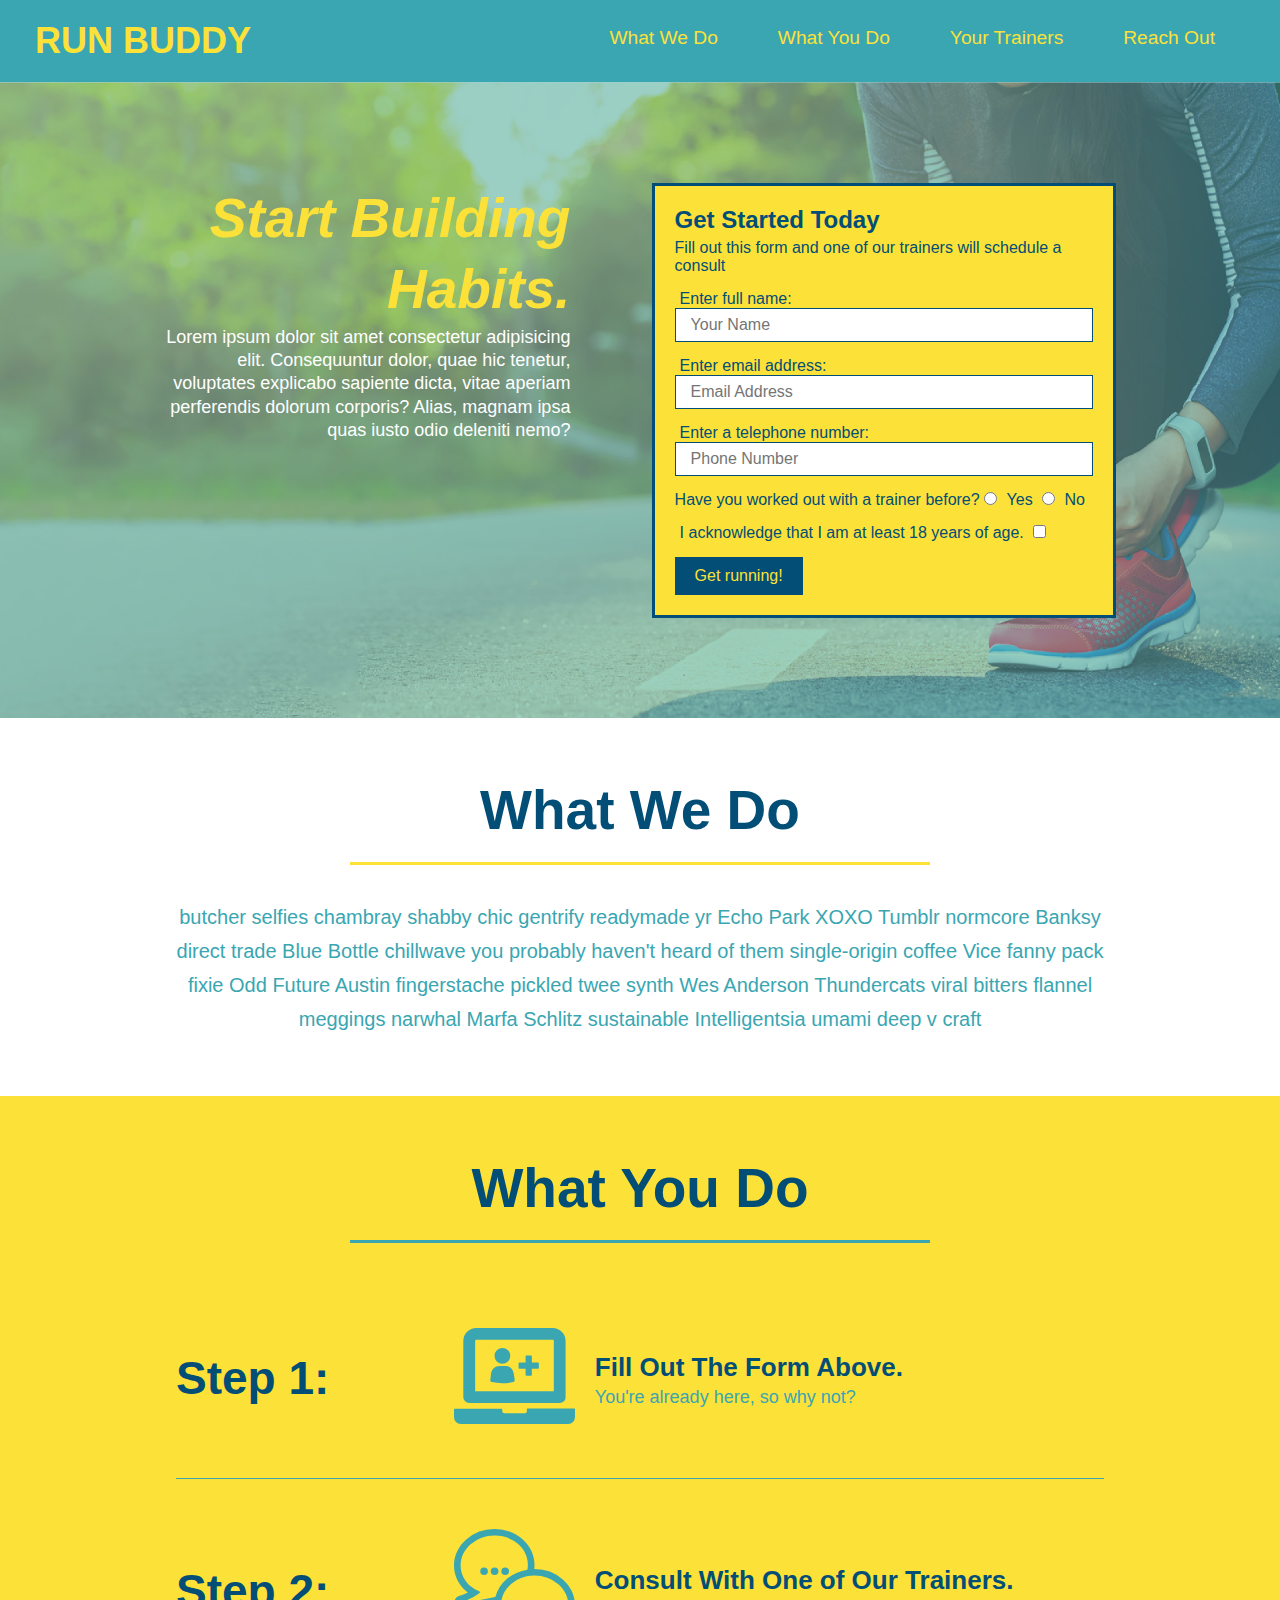
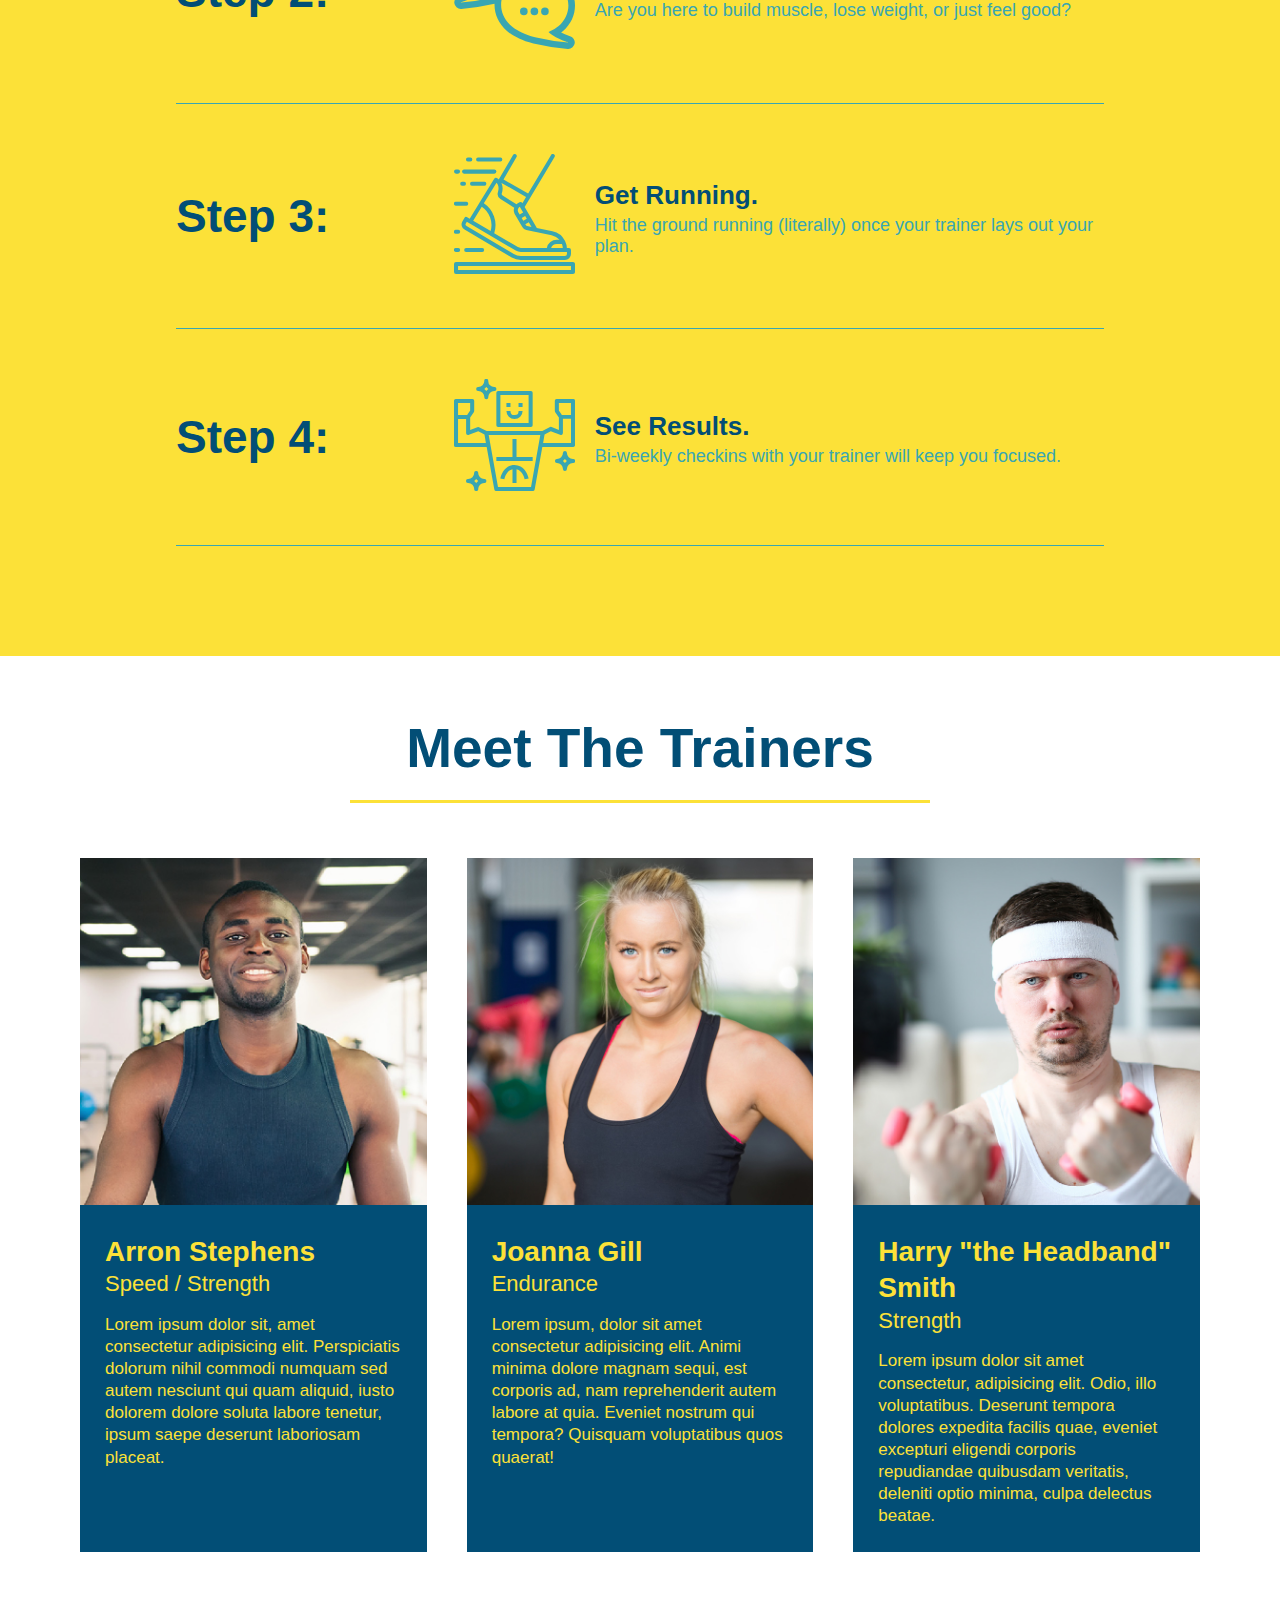
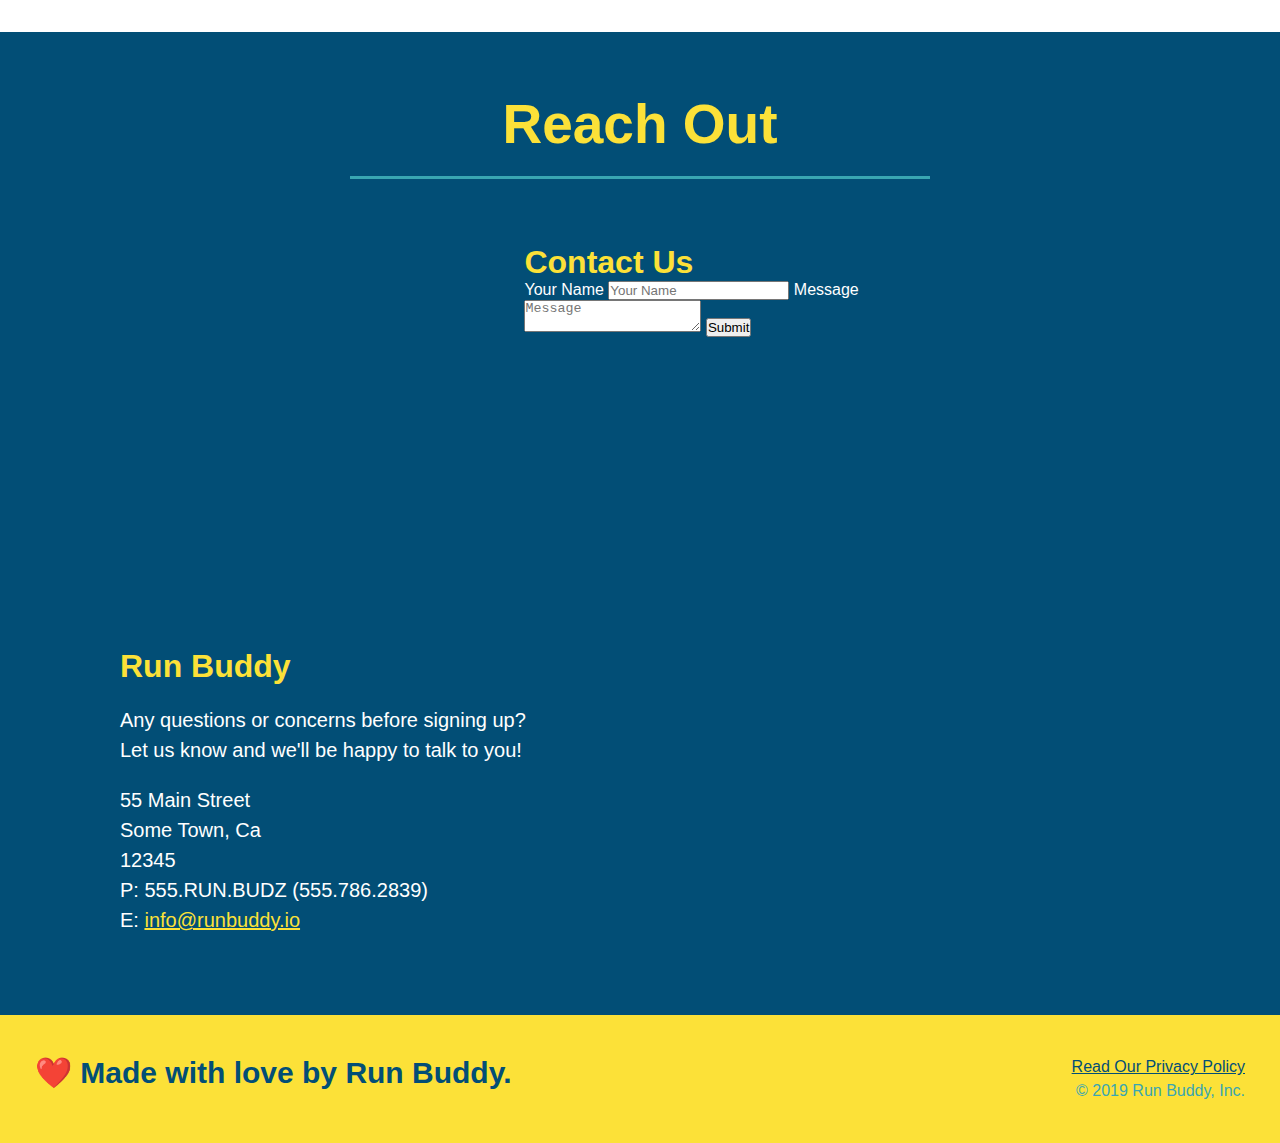
==== index.html @ 5ea0826f "add flexbox to the trainers" ====
<!DOCTYPE html>
<html lang="en">
    <head>
        <meta charset="UTF-8" />
        <title>Run Buddy</title>
        <link rel="stylesheet" href="./assets/css/style.css" />
    </head>
    <body>
        <!--navigation-->
        <header>
            <h1>
                <a href="/">RUN BUDDY</a>
            </h1>
            <nav>
                <!-- Unordered list element -->
                <ul>
                    <!-- List item element -->
                    <li>
                        <!-- Anchor element -->
                        <a href="#what-we-do">What We Do</a>
                    </li>
                    <li>
                        <a href="#what-you-do">What You Do</a>
                    </li>
                    <li>
                        <a href="#your-trainers">Your Trainers</a>
                    </li>
                    <li>
                        <a href="#reach-out">Reach Out</a>
                    </li>
                </ul>
            </nav>
        </header>

        <!--hero/jumbotron-->
        <section class="hero">
            <div class="hero-cta">
                <h2>Start Building Habits.</h2>
                <p>
                    Lorem ipsum dolor sit amet consectetur adipisicing elit. Consequuntur dolor, quae hic tenetur, voluptates explicabo sapiente dicta, vitae aperiam perferendis dolorum corporis? Alias, magnam ipsa quas iusto odio deleniti nemo?
                </p>
            </div>
            <div class="hero-form">
                <h3>Get Started Today</h3>
                <p>Fill out this form and one of our trainers will schedule a consult</p>
                <!-- Add form element -->
                <form>
                    <label for="name">Enter full name:</label>
                    <input type="text" placeholder="Your Name" name="name" id="name" class="form-input" />

                    <label for="email">Enter email address:</label>
                    <input type="email" placeholder="Email Address" name="email" id="email" class="form-input" />

                    <label for="phone">Enter a telephone number:</label>
                    <input type="tel" placeholder="Phone Number" name="phone" id="phone" class="form-input" />
                    <p>
                        Have you worked out with a trainer before?
                        <input type="radio" name="trainer-confirm" id="trainer-yes" />
                        <label for="trainer-yes">Yes</label>
                        <input type="radio" name="trainer-confirm" id="trainer-no" />
                        <label for="trainer-no">No</label>
                    </p>
                    <p>
                        <label for="checkbox" >
                            I acknowledge that I am at least 18 years of age.
                        </label>
                        <input type="checkbox" name="age-confirm" id="checkbox" />
                    </p>
                    <button type="submit">
                        Get running!
                    </button>
                </form>
            </div>
        </section>
        <!-- end hero -->

        <!--"what we do" section-->
        <section id="what-we-do" class="intro">
            <div class="flex-row">
                <h2 class="section-title primary-border">What We Do</h2>
            </div>
            <div class="flex-row">
                <p>
                    butcher selfies chambray shabby chic gentrify readymade yr Echo Park XOXO Tumblr normcore Banksy direct trade Blue Bottle chillwave you probably haven't heard of them single-origin coffee Vice fanny pack fixie Odd Future Austin fingerstache pickled twee synth Wes Anderson Thundercats viral bitters flannel meggings narwhal Marfa Schlitz sustainable Intelligentsia umami deep v craft
                </p>
            </div>
        </section>

        <!--"what you do" section-->
        <section id="what-you-do" class="steps">
            <div class="flex-row">
                <h2 class="section-title secondary-border">What You Do</h2>
            </div>
            
            <div class="step">
                <h3>Step 1:</h3>
                <div class="step-info">
                    <div class="step-img">
                        <img src="./assets/images/step-1.svg" alt="" />
                    </div>
                    <div class="step-text">
                        <h4>Fill Out The Form Above.</h4>
                        <p>You're already here, so why not?</p>
                    </div>
                </div>
            </div>

            <div class="step">
                <h3>Step 2:</h3>
                <div class="step-info">
                    <div class="step-img">
                        <img src="./assets/images/step-2.svg" alt="" />
                    </div>
                    <div class="step-text">
                        <h4>Consult With One of Our Trainers.</h4>
                        <p>Are you here to build muscle, lose weight, or just feel good?</p>
                    </div>
                </div>
            </div>

            <div class="step">
                <h3>Step 3:</h3>
                <div class="step-info">
                    <div class="step-img">
                        <img src="./assets/images/step-3.svg" alt="" />
                    </div>
                    <div class="step-text">
                        <h4>Get Running.</h4>
                        <p>Hit the ground running (literally) once your trainer lays out your plan.</p>
                    </div>
                </div>
            </div>

            <div class="step">
                <h3>Step 4:</h3>
                <div class="step-info">
                    <div class="step-img">
                        <img src="./assets/images/step-4.svg" alt="" />
                    </div>
                    <div class="step-text">
                        <h4>See Results.</h4>
                        <p>Bi-weekly checkins with your trainer will keep you focused.</p>
                    </div>
                </div>
            </div>
        </section>

        <!--"meet the trainers" section-->
        <section id="your-trainers">
            <div class="flex-row">
                <h2 class="section-title primary-border">
                    Meet The Trainers
                </h2>
            </div>
            
            <div class="trainers">
                <!-- first trainer bio -->
                <article class="trainer">
                    <img src="./assets/images/trainer-1.jpg" alt="Arron Stephens in his workout clothes, ready to pump iron" />
                    <div class="trainer-bio">
                        <h3 class="trainer-name">Arron Stephens</h3>
                        <h4 class="trainer-role">Speed / Strength</h4>
                        <p>
                            Lorem ipsum dolor sit, amet consectetur adipisicing elit. Perspiciatis dolorum nihil commodi numquam sed autem nesciunt qui quam aliquid, iusto dolorem dolore soluta labore tenetur, ipsum saepe deserunt laboriosam placeat.
                        </p>
                    </div>
                </article>

                <!-- second trainer bio -->
                <article class="trainer">
                    <img src="./assets/images/trainer-2.jpg" alt="Joanna Gill cooling off after a workout" />
                    <div class="trainer-bio">
                        <h3 class="trainer-name">Joanna Gill</h3>
                        <h4 class="trainer-role">Endurance</h4>
                        <p>
                            Lorem ipsum, dolor sit amet consectetur adipisicing elit. Animi minima dolore magnam sequi, est corporis ad, nam reprehenderit autem labore at quia. Eveniet nostrum qui tempora? Quisquam voluptatibus quos quaerat!
                        </p>
                    </div>
                </article>

                <!-- third trainer bio -->
                <article class="trainer">
                    <img src="./assets/images/trainer-3.jpg" alt="Harry Smith wearing a headband and lifting comically small pink weights" />
                    <div class="trainer-bio">
                        <h3 class="trainer-name">Harry "the Headband" Smith</h3>
                        <h4 class="trainer-role">Strength</h4>
                        <p>
                            Lorem ipsum dolor sit amet consectetur, adipisicing elit. Odio, illo voluptatibus. Deserunt tempora dolores expedita facilis quae, eveniet excepturi eligendi corporis repudiandae quibusdam veritatis, deleniti optio minima, culpa delectus beatae.
                        </p>
                    </div>
                </article>
            </div>
        </section>
        
        <!--"reach out" section-->
        <section id="reach-out" class="contact">
            <div class="flex-row">
                <h2 class="section-title secondary-border">Reach Out</h2>
            </div>
            <div class="contact-info">
                <iframe src="https://www.google.com/maps/embed?pb=!1m18!1m12!1m3!1d3467.7095714325374!2d-82.39736008480777!3d29.641177382030758!2m3!1f0!2f0!3f0!3m2!1i1024!2i768!4f13.1!3m3!1m2!1s0x88e8bcb7d973019f%3A0x23b88a9ddf54ce1c!2sRedpoint%20Gainesville!5e0!3m2!1sen!2sus!4v1608503063842!5m2!1sen!2sus" width="600" height="450" frameborder="0" style="border:0;" allowfullscreen="" aria-hidden="false" tabindex="0">
                </iframe>
                <div class="contact-form">
                    <h3>Contact Us</h3>
                    <form>
                        <label for="contact-name">Your Name</label>
                        <input type="text" id="contact-name" placeholder="Your Name" />

                        <label for="contact-message">Message</label>
                        <textarea id="contact-message" placeholder="Message"></textarea>

                        <button type="submit">Submit</button>
                    </form>
                </div>
                <div>
                    <h3>Run Buddy</h3>
                    <p>
                        Any questions or concerns before signing up?
                        <br />
                        Let us know and we'll be happy to talk to you!
                    </p>
                    <address>
                        55 Main Street <br />
                        Some Town, Ca <br />
                        12345 <br />
                        P: 555.RUN.BUDZ (555.786.2839) <br />
                        E: <a href="mailto:info@runbuddy.io">info@runbuddy.io</a>
                    </address>
                </div>
            </div>
        </section>

        <!--footer-->
        <footer>
            <h2>❤️ Made with love by Run Buddy.</h2>
            <div>
                <a href="./privacy-policy.html">Read Our Privacy Policy</a><br />
                &copy; 2019 Run Buddy, Inc.
            </div>
        </footer>
    </body>
</html>
---- assets/css/style.css ----
* {
    margin: 0;
    padding: 0;
    box-sizing: border-box;
}

body {
    color: #39a6b2;
    font-family: Helvetica, Arial, sans-serif;
}

header {
    padding: 20px 35px;
    background-color: #39a6b2;
    display: flex;
    justify-content: space-between;
    flex-wrap: wrap;
}

header h1 {
    font-weight: bold;
    font-size: 36px;
    color: #fce138;
    margin: 0;
}

header a {
    text-decoration: none;
    color: #fce138;
}

header nav {
    margin: 7px 0;
}

header nav ul {
    display: flex;
    flex-wrap: wrap;
    justify-content: space-between;
    align-items: center;
    list-style: none;
}

header nav ul li a {
    margin: 0 30px;
    font-weight: lighter;
    font-size: 1.5vw;
}

footer {
    background: #fce138;
    width: 100%;
    padding: 40px 35px;
    display: flex;
    justify-content: space-between;
    flex-wrap: wrap;
}

footer h2 {
    color: #024e76;
    font-size: 30px;
    margin: 0;
}

footer div {
    line-height: 1.5;
    text-align: right;
}

footer a {
    color: #024e76;
}

section {
    padding: 60px;
}

/* Hero Style Start */
.hero {
    background-image: url("../images/hero-bg.jpg");
    background-size: cover;
    background-position: center;
    display: flex;
    justify-content: center;
    flex-wrap: wrap;
}

.hero-form {
    border: 3px solid #024e76;
    background-color: #fce138;
    padding: 20px;
    color: #024e76;
    width: 40%;
    margin: 3.5%;
}

.hero-cta {
    width: 35%;
    text-align: right;
    margin: 3.5%;
    color: #fff;
    font-size: 18px;
    line-height: 1.3;
}

.hero-cta h2 {
    font-style: italic;
    font-size: 55px;
    color: #fce138;
}

div h3 {
    font-size: 24px;
    margin: 0;
}

.hero-form p {
    margin: 5px 0 15px 0;
}

.form-input {
    border: 1px solid #024e76;
    display: block;
    padding: 7px 15px;
    font-size: 16px;
    color: #024e76;
    width: 100%;
    margin-bottom: 15px;
}

.hero-form label {
    margin: 0 5px;
}

.hero-form button {
    color: #fce138;
    background-color: #024e76;
    border: none;
    padding: 10px 20px;
    font-size: 16px;
}
/* Hero Style End */

.intro p {
    line-height: 1.7;
    color: #39a6b2;
    width: 80%;
    font-size: 20px;
    margin: 0 auto;
    text-align: center;
}

.steps {
    background: #fce138;
}

.step h3 {
    color: #024e76;
    font-size: 46px;
    flex: 1 30%;
}

.step-text p {
    color: #39a6b2;
    font-size: 18px;
}

.step-text h4 {
    font-size: 26px;
    line-height: 1.5;
    color: #024e76;
}

.step-info {
    flex: 2 70%;
    display: flex;
    flex-wrap: wrap;
    align-items: center;
}

.step-img {
    flex: 1 12%;
    margin-right: 20px;
}

.step-text {
    flex: 12;
}

.step-img img {
    max-width: 100%;
}

.section-title {
    font-size: 55px;
    color: #024e76;
    border-bottom: 3px solid;
    padding-bottom: 20px;
    text-align: center;
    margin: 0 auto 35px auto;
    width: 50%;
}

.primary-border {
    border-color: #fce138;
}

.secondary-border {
    border-color: #39a6b2;
}

/* TRAINER STYLES START */

.trainers {
    width: 100%;
    margin: 0 auto;
    display: flex;
    flex-wrap: wrap;
    justify-content: space-around;
}

.trainer {
    margin: 20px;
    background: #024e76;
    color: #fce138;
    flex: 1;
}

.trainer img {
    width: 100%;
}

.trainer-bio {
    padding: 25px;
    line-height: 1.3;
}

.text-left {
    text-align: left;
}

.text-right {
    text-align: right;
}

.trainer-bio h3 {
    font-size: 28px;
}

.trainer-bio h4 {
    font-weight: lighter;
    font-size: 22px;
    margin-bottom: 15px;
}

.trainer-bio p {
    font-size: 17px;
}

/* TRAINER STYLES END */

/* REACH OUT STYLES START */
.contact {
    background: #024e76;
}

.contact h2 {
    color: #fce138;
}

.contact-info iframe {
    width: 400px;
    height: 400px;
}

.contact-info div {
    width: 410px;
    display: inline-block;
    vertical-align: top;
    text-align: left;
    margin: 30px 0 0 60px;
    color: white;
}

.contact-info h3 {
    color: #fce138;
    font-size: 32px;
}

.contact-info p,
.contact-info address {
    margin: 20px 0;
    line-height: 1.5;
    font-size: 20px;
    font-style: normal;
}

.contact-info a {
    color: #fce138;
}
/* REACH OUT STYLES END */

.flex-row {
    display: flex;
}

.step {
    margin: 50px auto;
    padding-bottom: 50px;
    width: 80%;
    border-bottom: 1px solid #39a6b2;
    display: flex;
    flex-wrap: wrap;
    align-items: center;
    justify-content: space-between;
}
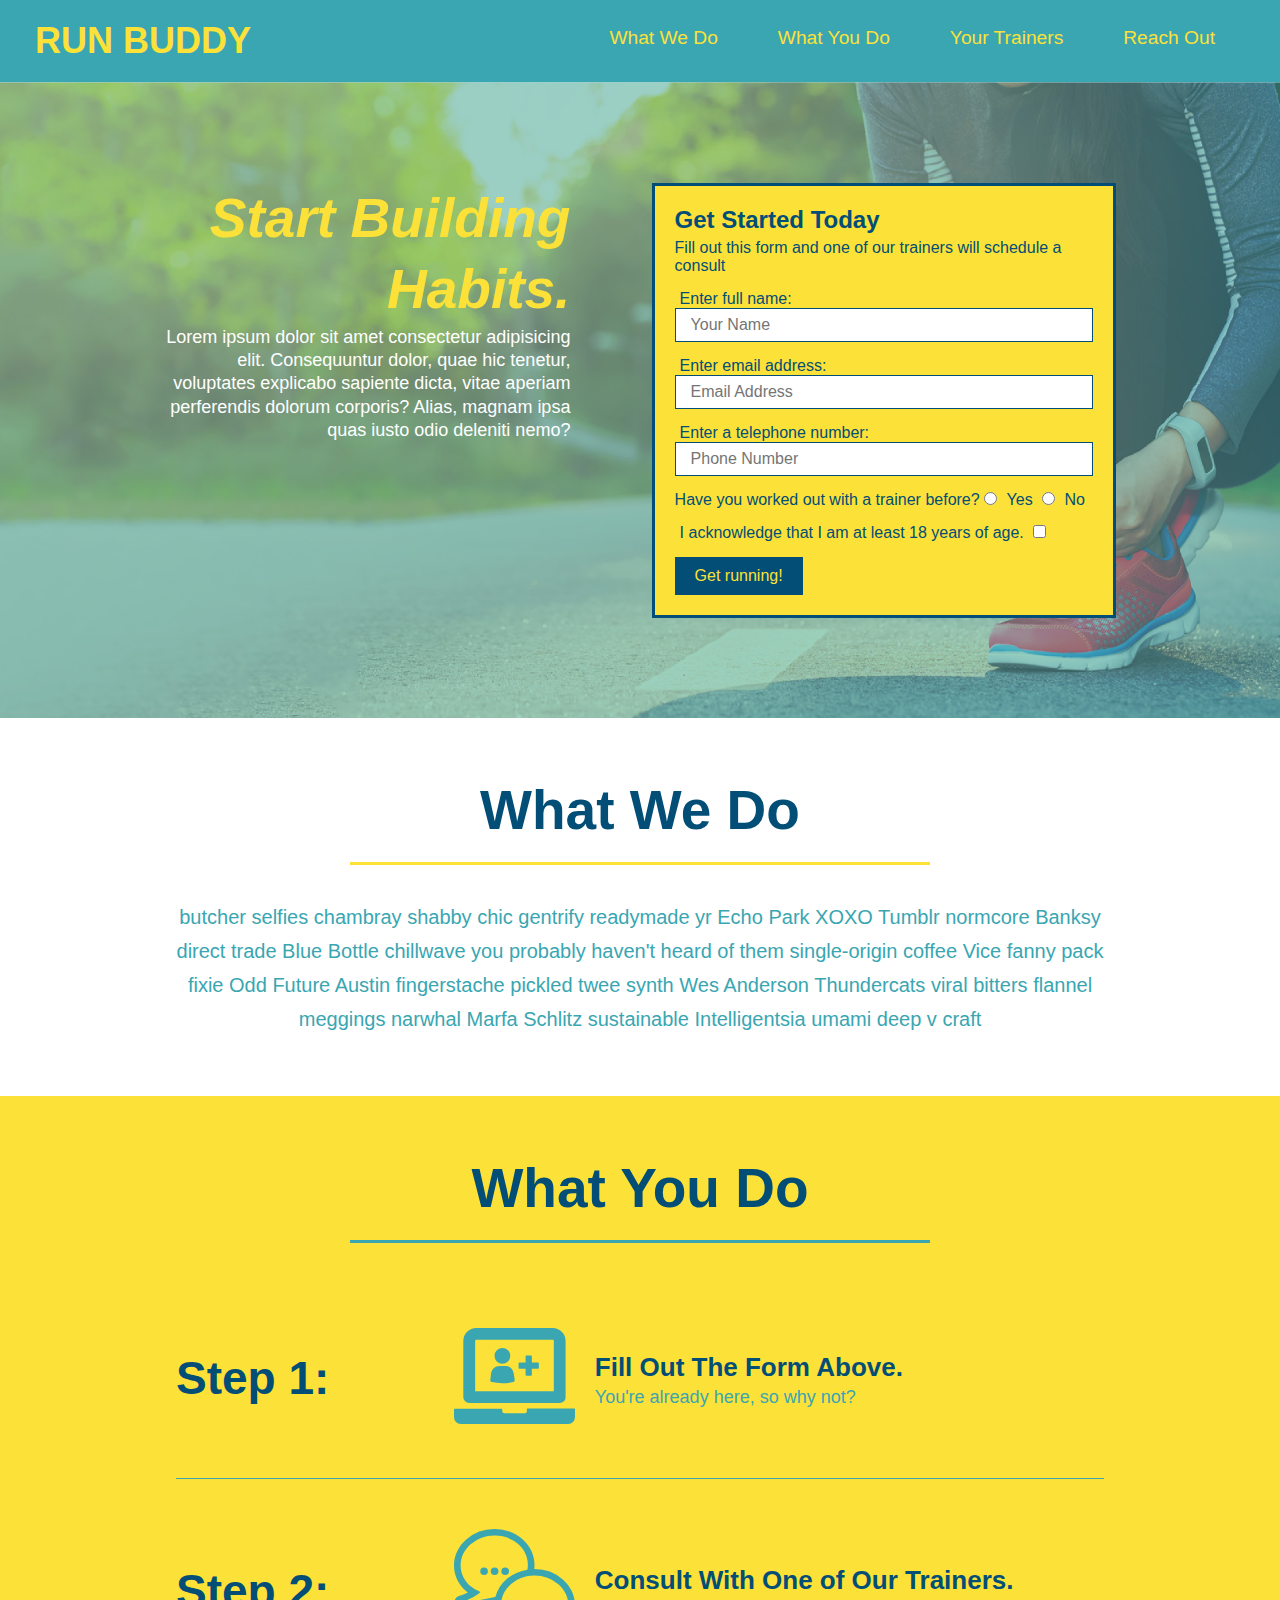
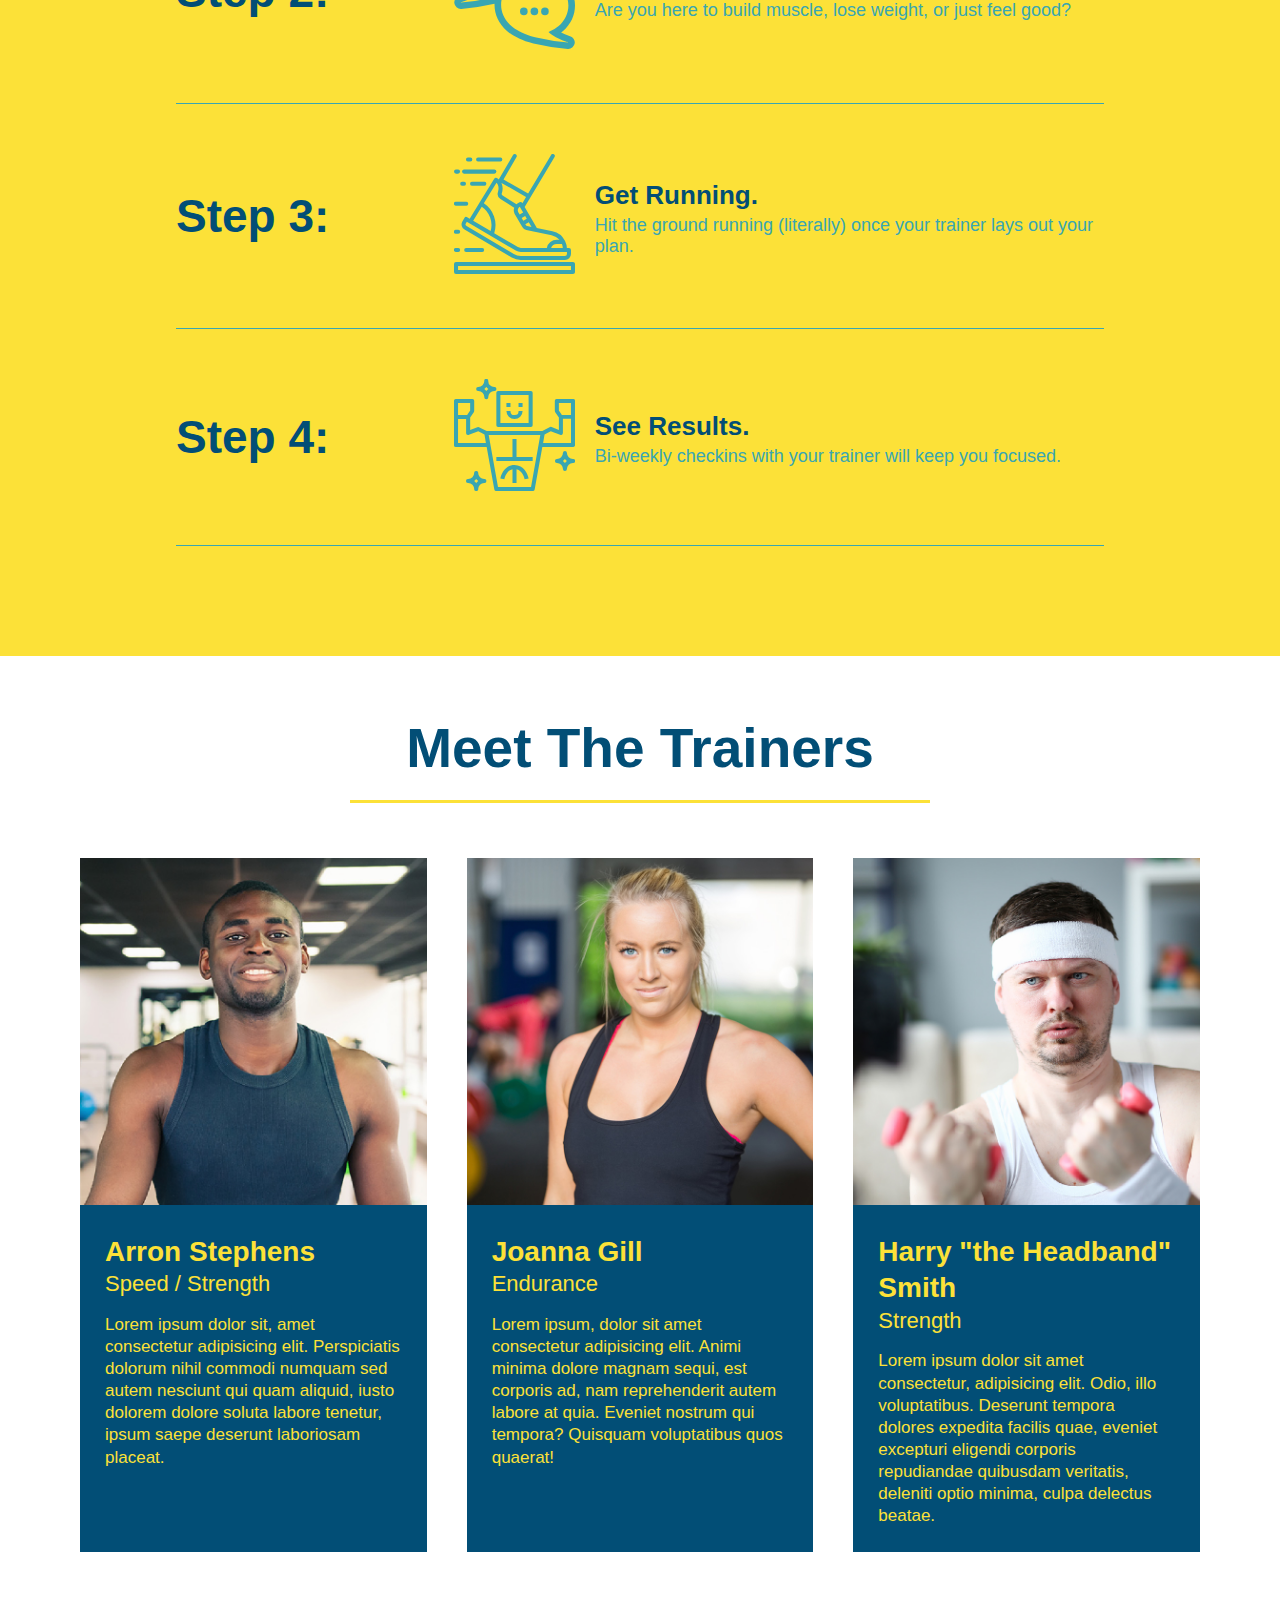
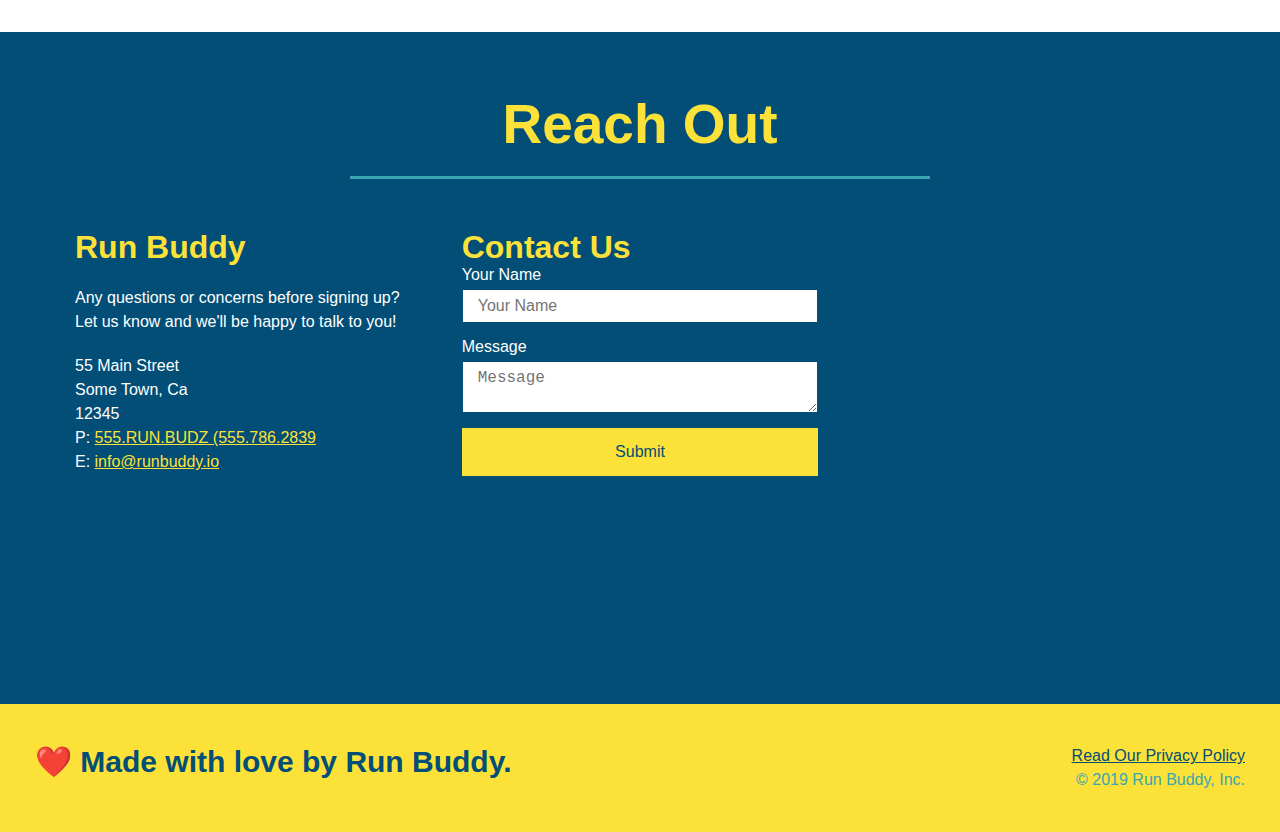
==== commit e4d318c9: "added flexbox to reach out" ====
--- a/index.html
+++ b/index.html
@@ -197,21 +197,8 @@
             <div class="flex-row">
                 <h2 class="section-title secondary-border">Reach Out</h2>
             </div>
+            
             <div class="contact-info">
-                <iframe src="https://www.google.com/maps/embed?pb=!1m18!1m12!1m3!1d3467.7095714325374!2d-82.39736008480777!3d29.641177382030758!2m3!1f0!2f0!3f0!3m2!1i1024!2i768!4f13.1!3m3!1m2!1s0x88e8bcb7d973019f%3A0x23b88a9ddf54ce1c!2sRedpoint%20Gainesville!5e0!3m2!1sen!2sus!4v1608503063842!5m2!1sen!2sus" width="600" height="450" frameborder="0" style="border:0;" allowfullscreen="" aria-hidden="false" tabindex="0">
-                </iframe>
-                <div class="contact-form">
-                    <h3>Contact Us</h3>
-                    <form>
-                        <label for="contact-name">Your Name</label>
-                        <input type="text" id="contact-name" placeholder="Your Name" />
-
-                        <label for="contact-message">Message</label>
-                        <textarea id="contact-message" placeholder="Message"></textarea>
-
-                        <button type="submit">Submit</button>
-                    </form>
-                </div>
                 <div>
                     <h3>Run Buddy</h3>
                     <p>
@@ -219,14 +206,33 @@
                         <br />
                         Let us know and we'll be happy to talk to you!
                     </p>
+
                     <address>
                         55 Main Street <br />
                         Some Town, Ca <br />
                         12345 <br />
-                        P: 555.RUN.BUDZ (555.786.2839) <br />
-                        E: <a href="mailto:info@runbuddy.io">info@runbuddy.io</a>
+                        P: <a href="tel :555.786.2839">555.RUN.BUDZ (555.786.2839</a><br />
+                        E: <a href="mailto://info@runbuddy.io">info@runbuddy.io</a>
                     </address>
-                </div>
+
+                </div>
+
+                <div class="contact-form">
+                    <h3>Contact Us</h3>
+                    <form>
+                        <label for="contact-name">Your Name</label>
+                        <input type="text" id="contact-name" placeholder="Your Name" />
+
+                        <label for="contact-message">Message</label>
+                        <textarea id="contact-message" placeholder="Message"></textarea>
+
+                        <button type="submit">Submit</button>
+                    </form>
+                </div>
+
+                <iframe src="https://www.google.com/maps/embed?pb=!1m18!1m12!1m3!1d3467.7095714325374!2d-82.39736008480777!3d29.641177382030758!2m3!1f0!2f0!3f0!3m2!1i1024!2i768!4f13.1!3m3!1m2!1s0x88e8bcb7d973019f%3A0x23b88a9ddf54ce1c!2sRedpoint%20Gainesville!5e0!3m2!1sen!2sus!4v1608503063842!5m2!1sen!2sus" width="600" height="450" frameborder="0" style="border:0;" allowfullscreen="" aria-hidden="false" tabindex="0">
+                </iframe>
+                
             </div>
         </section>
 
--- a/assets/css/style.css
+++ b/assets/css/style.css
@@ -269,16 +269,10 @@
 }
 
 .contact-info iframe {
-    width: 400px;
     height: 400px;
 }
 
 .contact-info div {
-    width: 410px;
-    display: inline-block;
-    vertical-align: top;
-    text-align: left;
-    margin: 30px 0 0 60px;
     color: white;
 }
 
@@ -291,13 +285,47 @@
 .contact-info address {
     margin: 20px 0;
     line-height: 1.5;
-    font-size: 20px;
+    font-size: 16px;
     font-style: normal;
 }
 
 .contact-info a {
     color: #fce138;
 }
+
+.contact-info {
+    display: flex;
+    justify-content: space-between;
+    flex-wrap: wrap;
+}
+
+.contact-info > * {
+    flex: 1;
+    margin: 15px;
+}
+
+.contact-form input,
+.contact-form textarea {
+    border: 1px solid #024e76;
+    display: block;
+    padding: 7px 15px;
+    font-size: 16px;
+    color: #024e76;
+    width: 100%;
+    margin-bottom: 15px;
+    margin-top: 5px;
+}
+
+.contact-form button {
+    width: 100%;
+    border: none;
+    background: #fce138;
+    color: #024e76;
+    text-align: center;
+    padding: 15px 0;
+    font-size: 16px;
+}
+
 /* REACH OUT STYLES END */
 
 .flex-row {
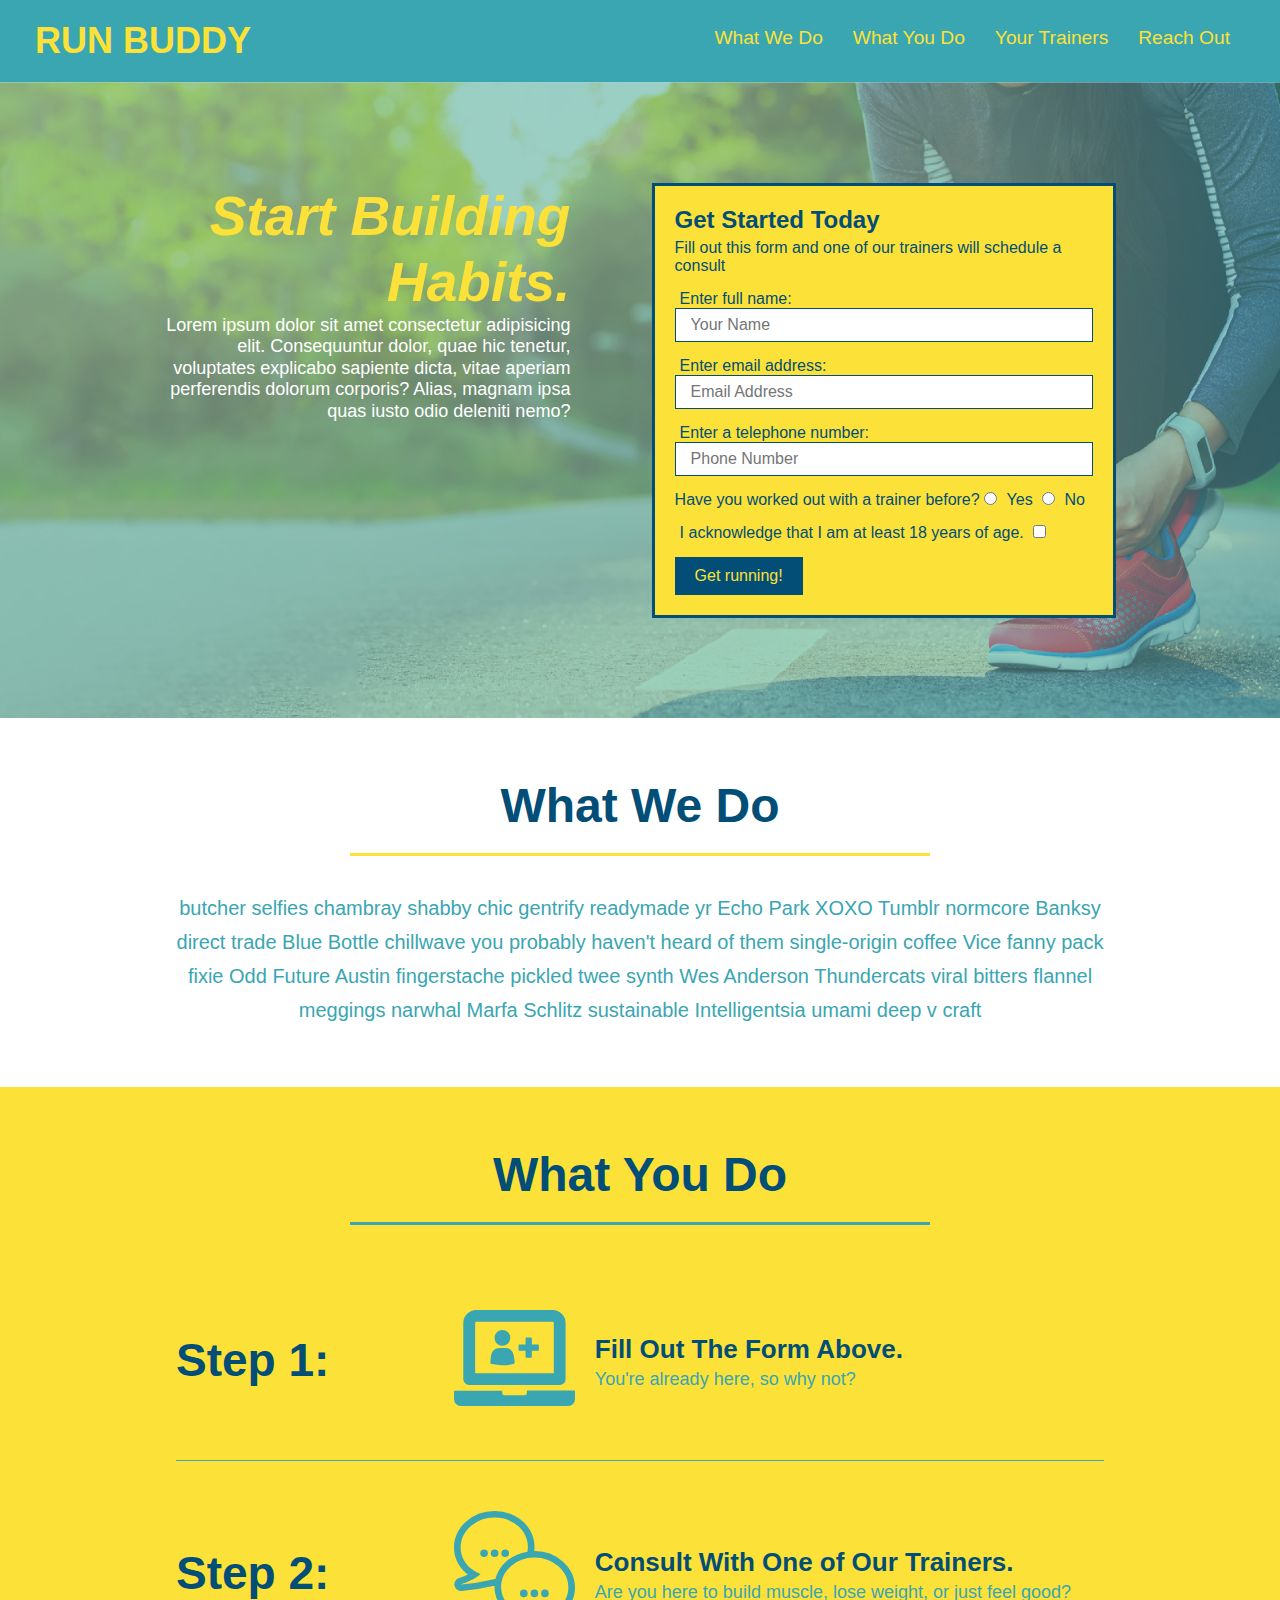
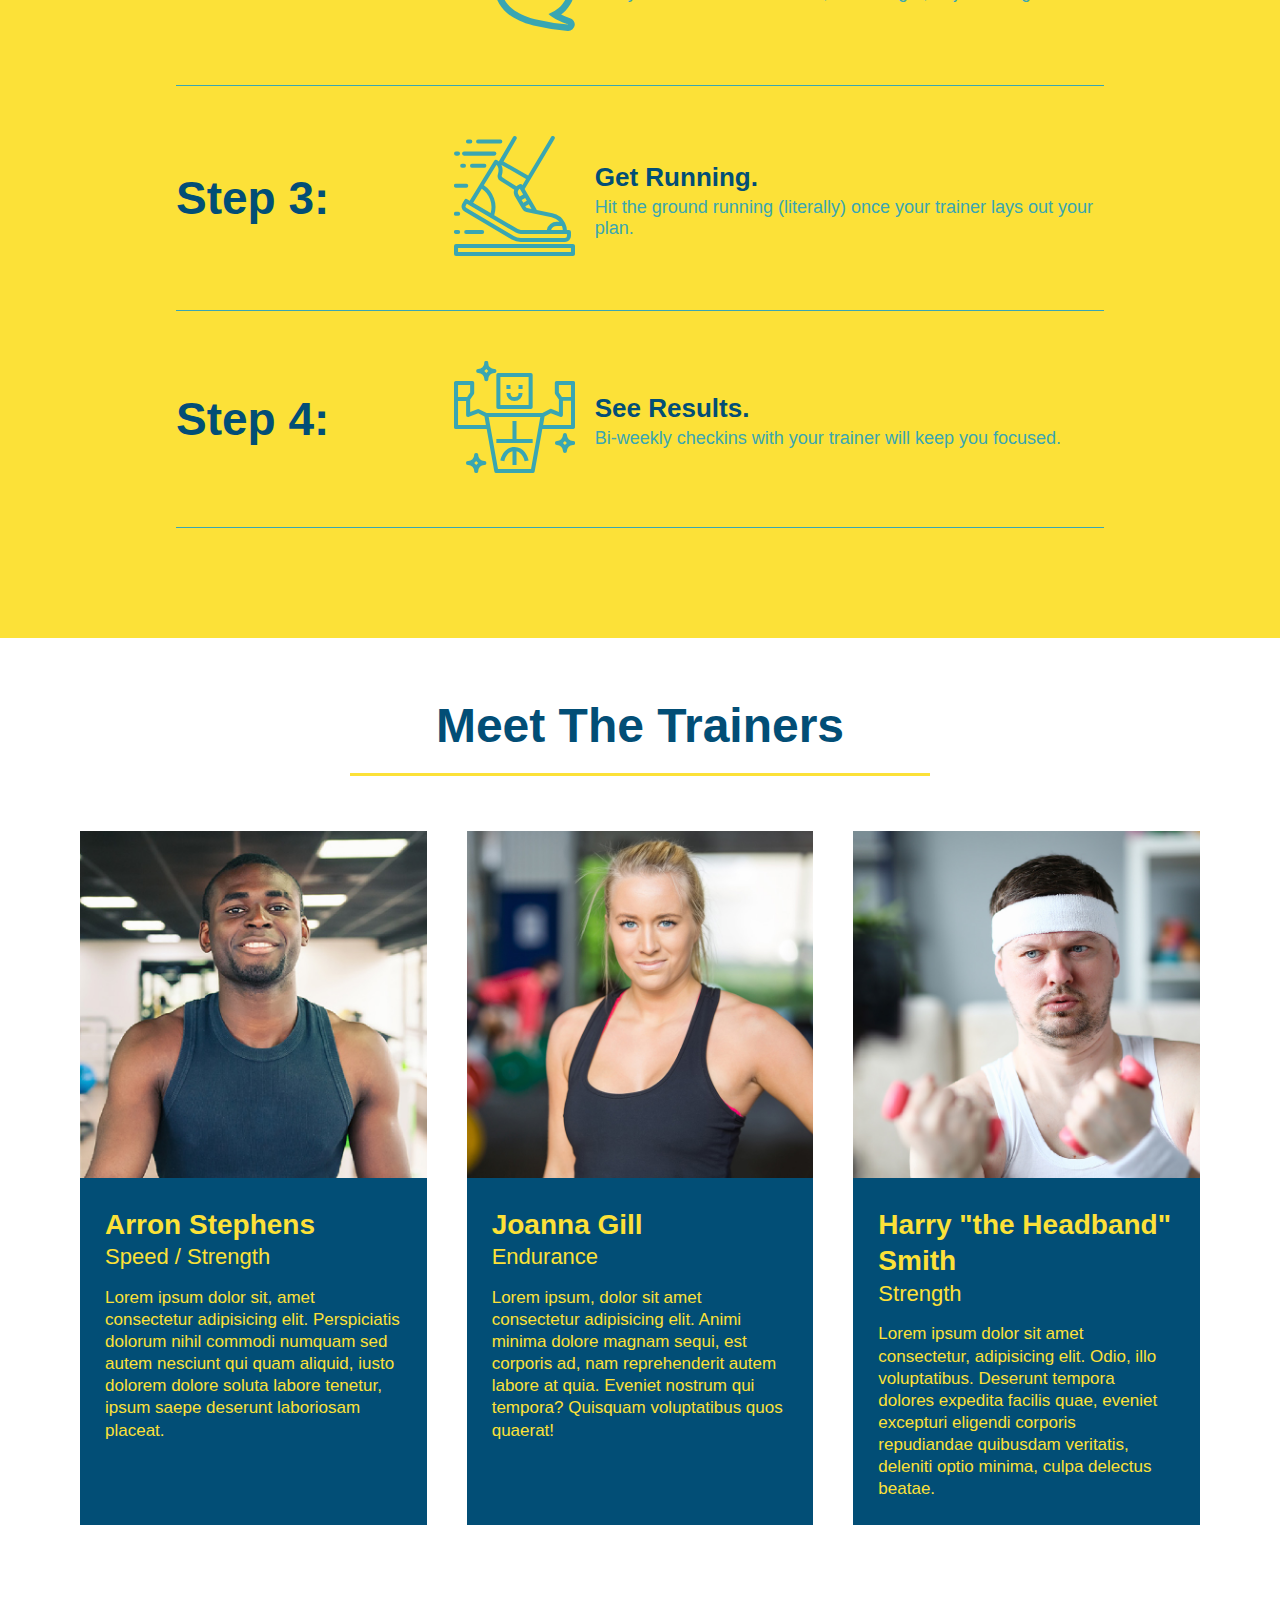
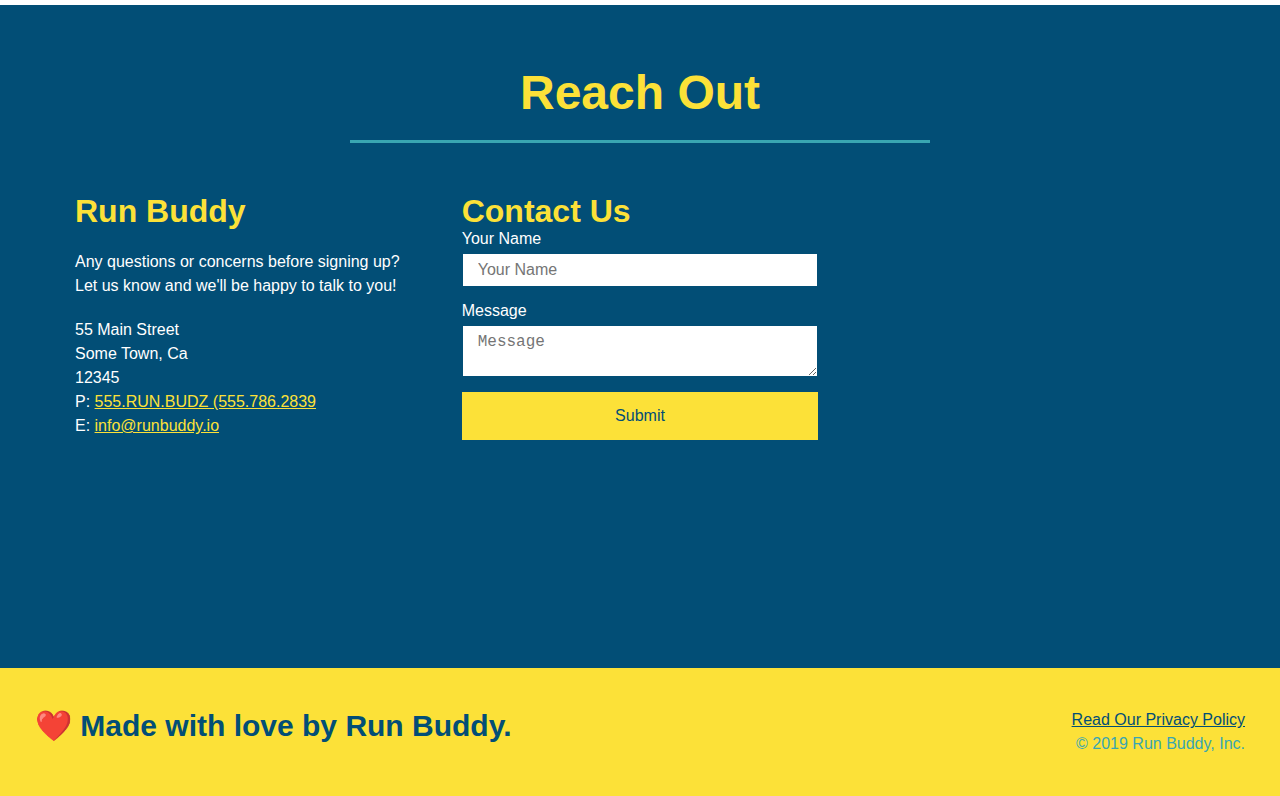
==== commit 7f0e1910: "add media queries to stylesheet" ====
--- a/index.html
+++ b/index.html
@@ -4,6 +4,7 @@
         <meta charset="UTF-8" />
         <title>Run Buddy</title>
         <link rel="stylesheet" href="./assets/css/style.css" />
+        <meta name="viewport" content="width=device-width, intial-scale=1.0" />
     </head>
     <body>
         <!--navigation-->
--- a/assets/css/style.css
+++ b/assets/css/style.css
@@ -42,7 +42,7 @@
 }
 
 header nav ul li a {
-    margin: 0 30px;
+    padding: 10px 15px;
     font-weight: lighter;
     font-size: 1.5vw;
 }
@@ -83,6 +83,7 @@
     display: flex;
     justify-content: center;
     flex-wrap: wrap;
+    align-items: flex-start;
 }
 
 .hero-form {
@@ -100,7 +101,7 @@
     margin: 3.5%;
     color: #fff;
     font-size: 18px;
-    line-height: 1.3;
+    line-height: 1.2;
 }
 
 .hero-cta h2 {
@@ -192,7 +193,7 @@
 }
 
 .section-title {
-    font-size: 55px;
+    font-size: 48px;
     color: #024e76;
     border-bottom: 3px solid;
     padding-bottom: 20px;
@@ -341,4 +342,19 @@
     flex-wrap: wrap;
     align-items: center;
     justify-content: space-between;
+}
+
+/* MEDIA QUERY FOR SMALLER DESKTOP SCREENS AND SMALLER */
+@media screen and (max-width: 980px) {
+    
+}
+
+/* MEDIA QUERY FOR TABLETS AND SMALLER */
+@media screen and (max-width: 768px) {
+    
+}
+
+/* MEDIA QUERY FOR MOBILE PHONES AND SMALLER */
+@media screen and (max-width: 575px) {
+    
 }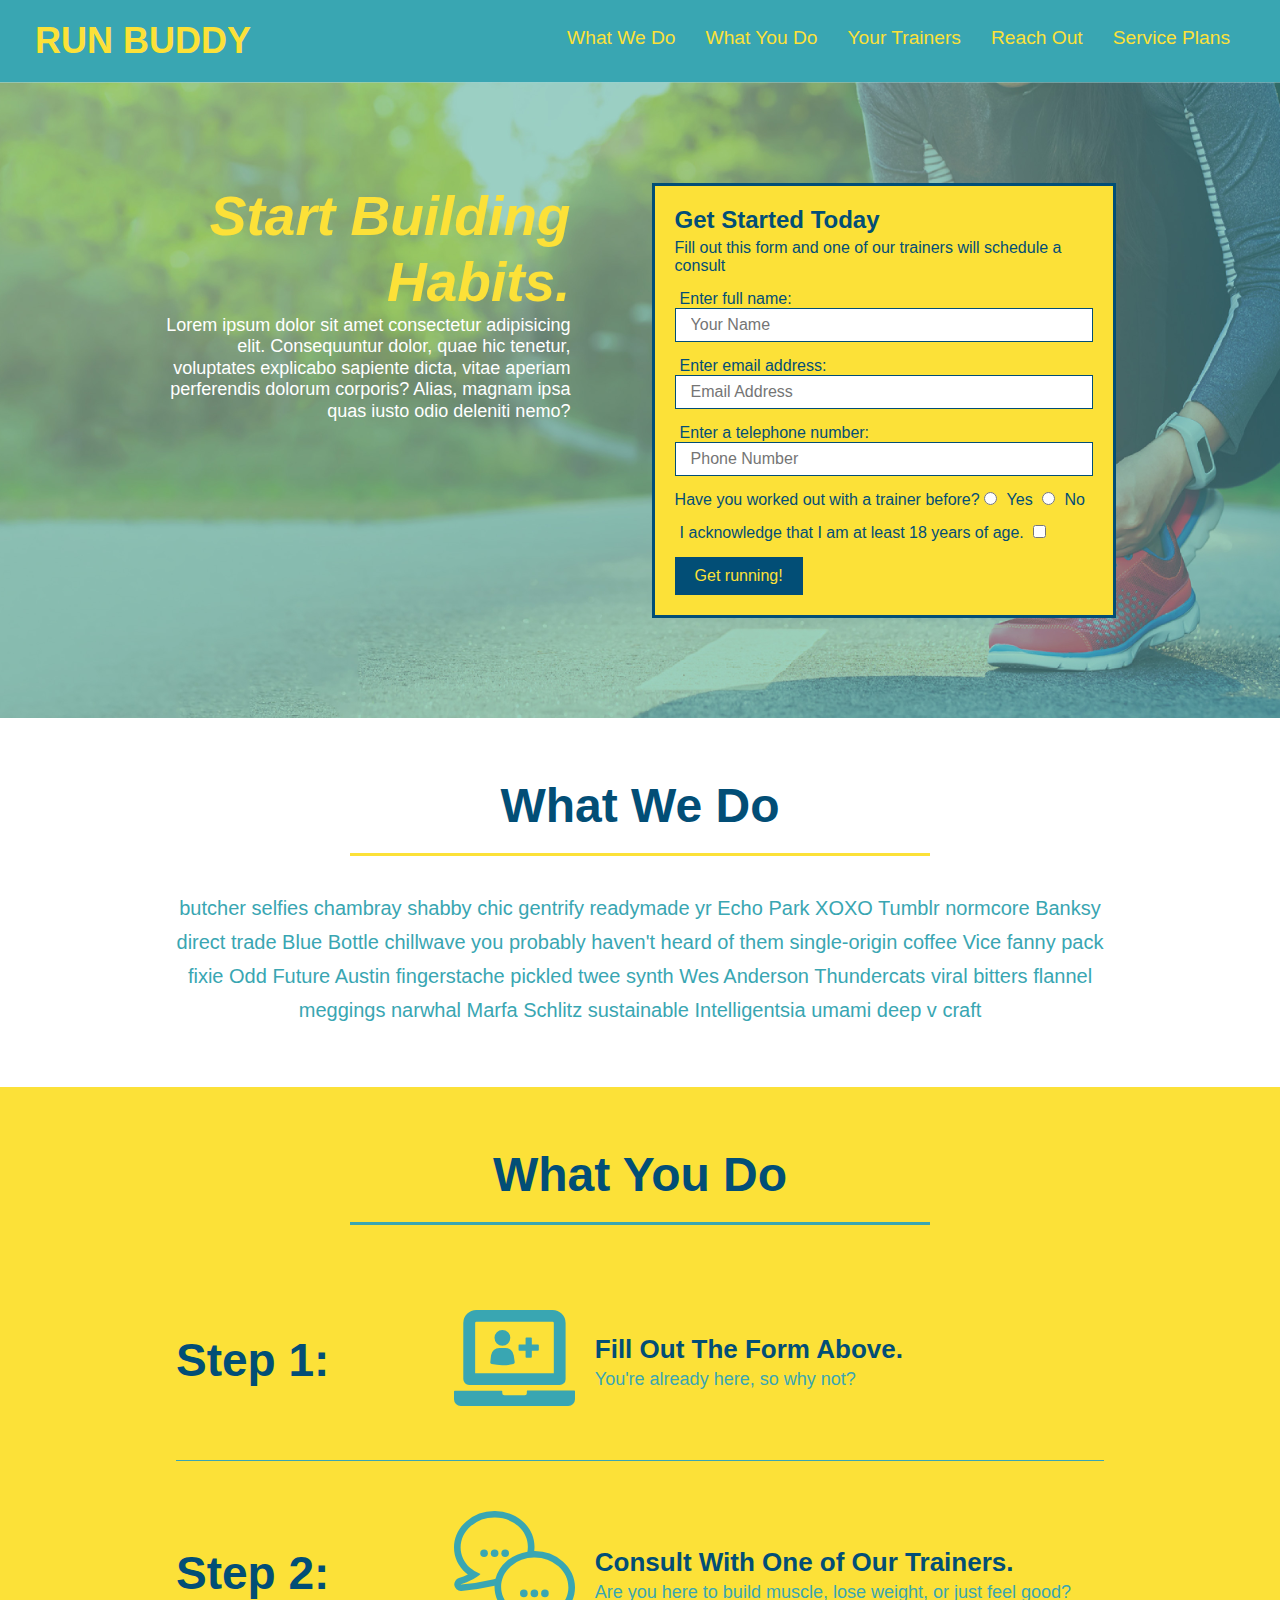
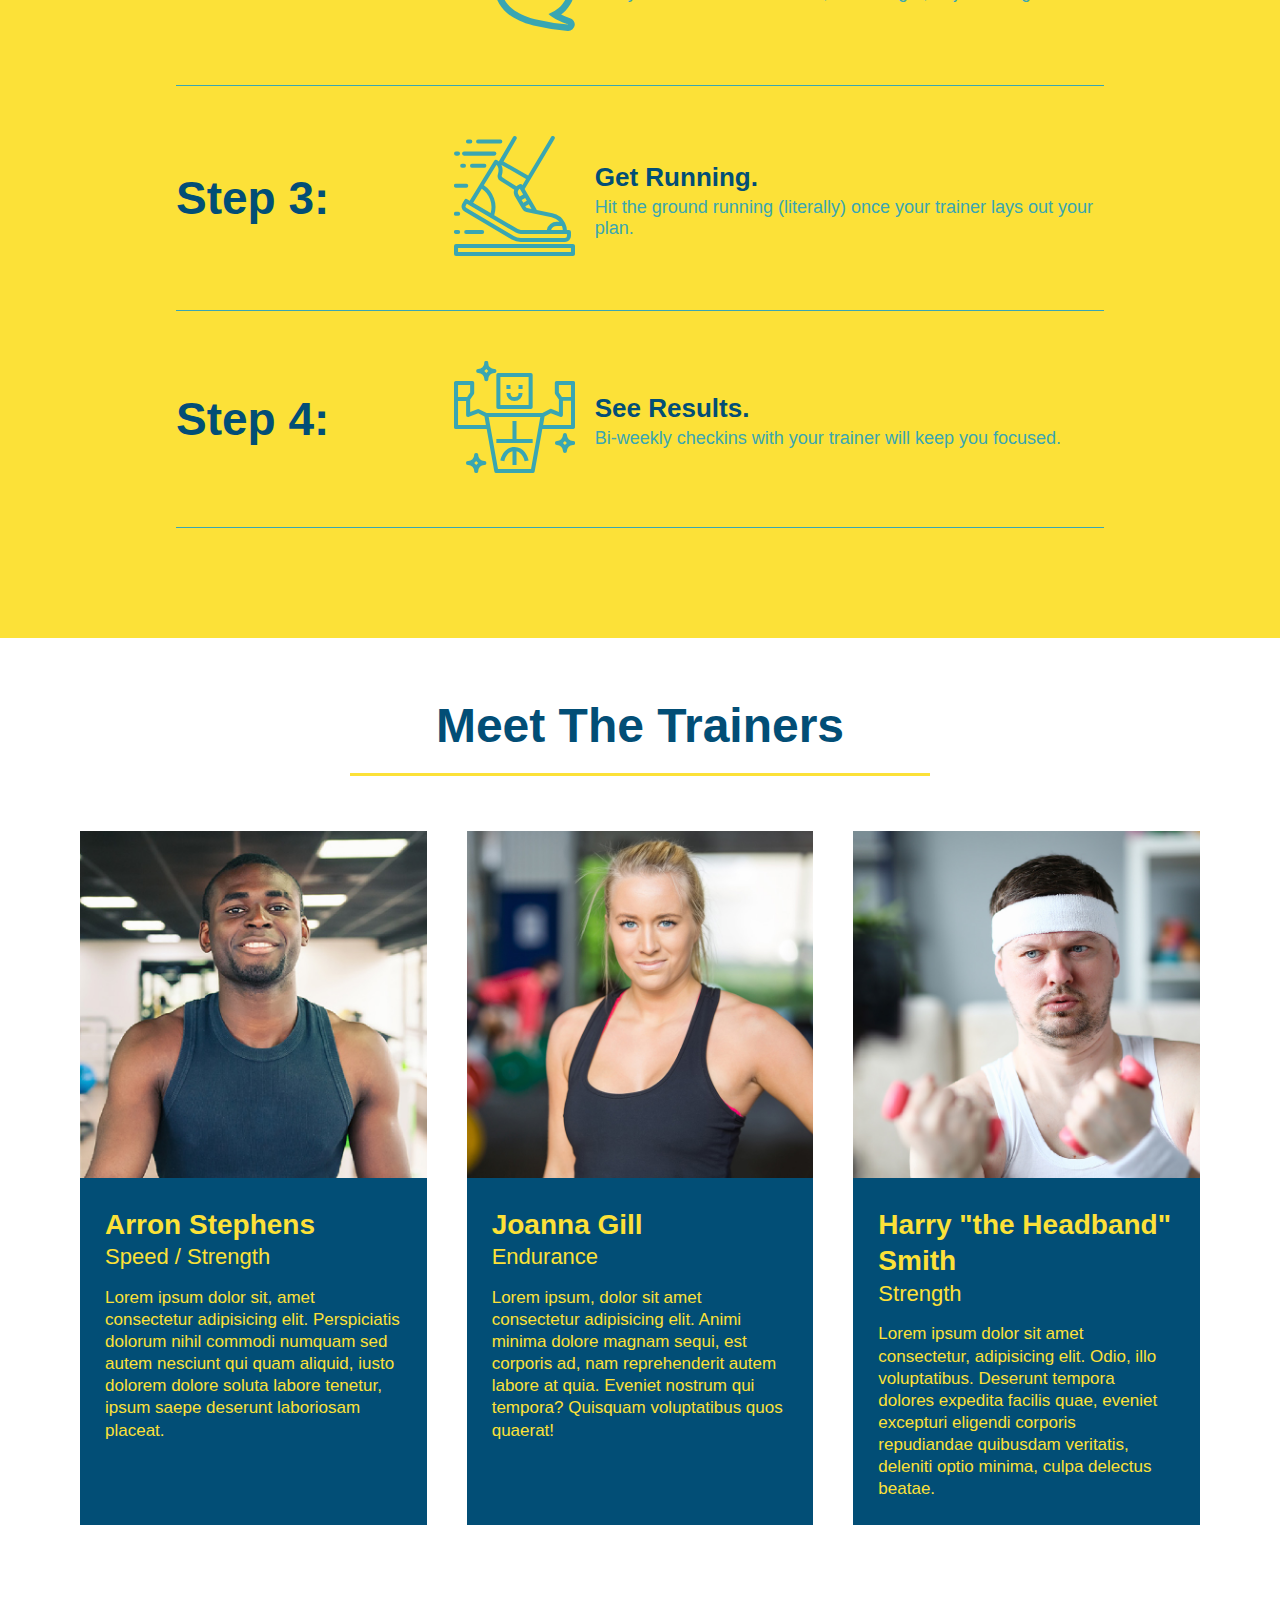
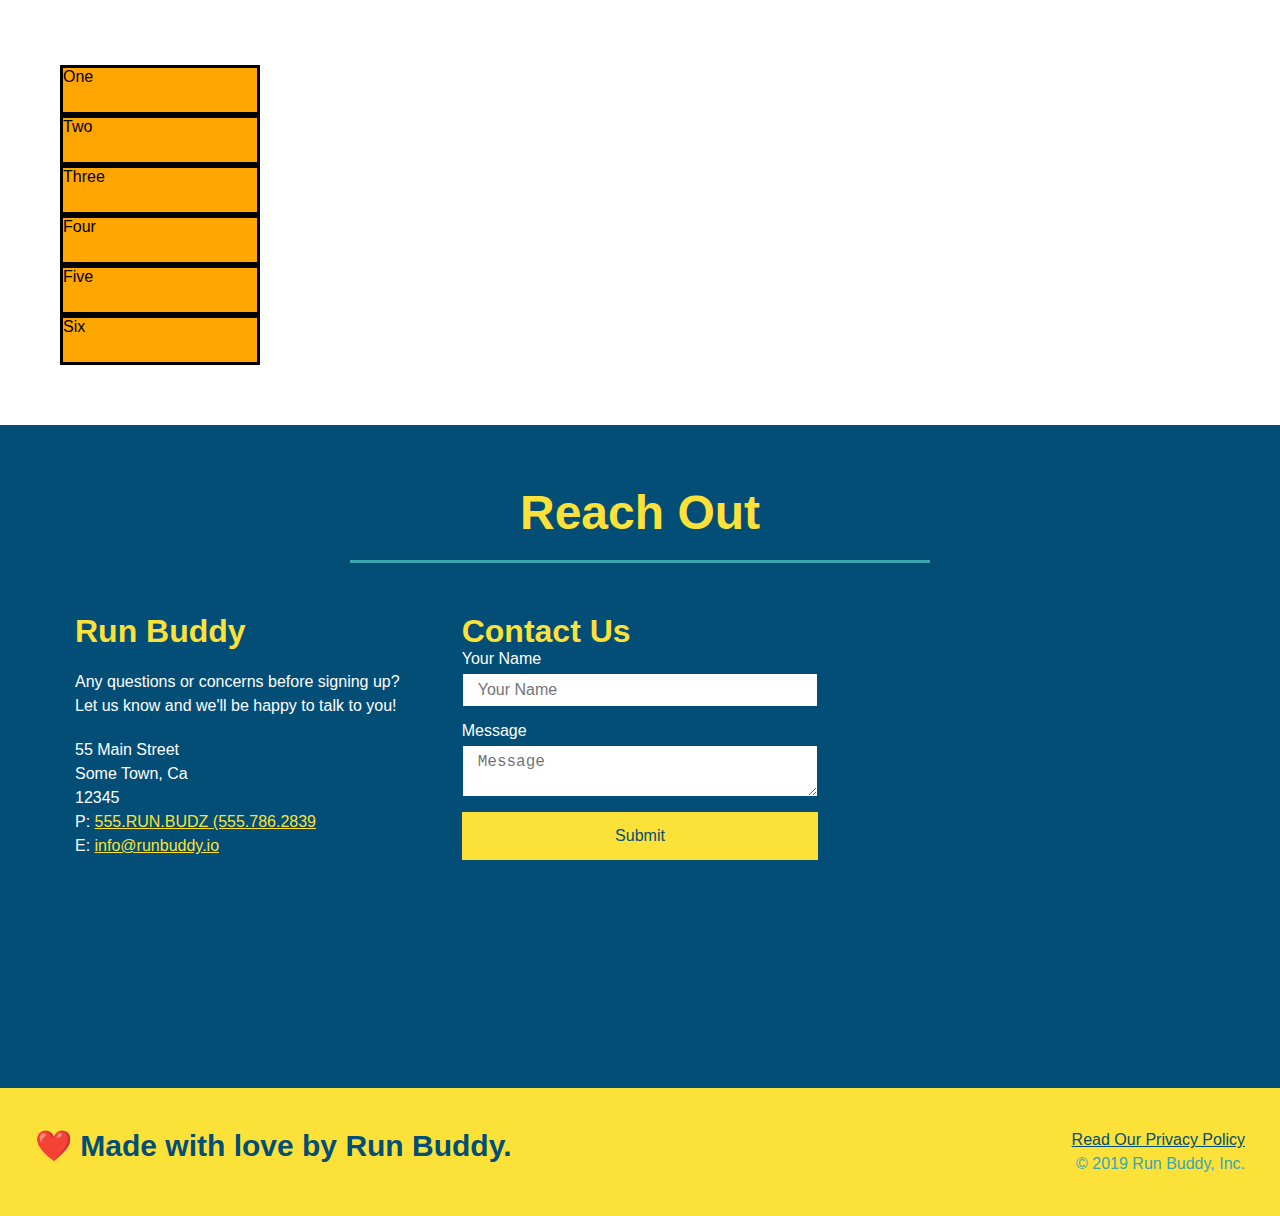
==== commit 0692cbee: "add grid to site" ====
--- a/index.html
+++ b/index.html
@@ -28,6 +28,9 @@
                     </li>
                     <li>
                         <a href="#reach-out">Reach Out</a>
+                    </li>
+                    <li>
+                        <a href="#service-plans">Service Plans</a>
                     </li>
                 </ul>
             </nav>
@@ -192,6 +195,18 @@
                 </article>
             </div>
         </section>
+
+        <section id="service-plans" class="services">
+            <div class="service-grid-container">
+                <div class="service-grid-item">One</div>
+                <div class="service-grid-item">Two</div>
+                <div class="service-grid-item">Three</div>
+                <div class="service-grid-item">Four</div>
+                <div class="service-grid-item">Five</div>
+                <div class="service-grid-item">Six</div>
+            </div>
+
+        </section>
         
         <!--"reach out" section-->
         <section id="reach-out" class="contact">
--- a/assets/css/style.css
+++ b/assets/css/style.css
@@ -344,17 +344,125 @@
     justify-content: space-between;
 }
 
+/* CSS GRID RULES START */
+.service-grid-container {
+    display: grid;
+}
+
+.service-grid-item {
+    width: 200px;
+    height: 50px;
+    background-color: orange;
+    border: solid;
+    color: black;
+}
+
+/* CSS GRID RULES END */
+
 /* MEDIA QUERY FOR SMALLER DESKTOP SCREENS AND SMALLER */
 @media screen and (max-width: 980px) {
+    header {
+        padding-bottom: 0;
+        justify-content: center;
+    }
+
+    header h1 {
+        width: 100%;
+        text-align: center;
+    }
     
+    header nav ul {
+        margin-top: 20px;
+        width: 100%;
+        justify-content: center;
+    }
+
+    header nav ul li a {
+        font-size: 20px;
+    }
+
+    footer h2, footer div {
+        text-align: center;
+        width: 100%;
+    }
+
+    .hero-cta, .hero-form {
+        width: 100%;
+    }
+
+    .hero-cta {
+        text-align: center;
+    }
+
+    .section-title {
+        width: 80%;
+    }
+
+    .trainer {
+        flex: 0 70%;
+    }
+
+    .contact-info iframe {
+        flex: 1 100%;
+    }
 }
 
 /* MEDIA QUERY FOR TABLETS AND SMALLER */
 @media screen and (max-width: 768px) {
+    section {
+        padding: 30px 15px;
+    }
     
+    .step h3 {
+        flex: 1 100%;
+        text-align: center;
+    }
+
+    .step-info {
+        flex: 2 100%;
+        text-align: center;
+        justify-content: center;
+    }
+
+    .step-img {
+        flex: 0 32%;
+        margin-right: 0;
+        margin-top: 15px;
+        margin-bottom: 15px;
+    }
+
+    .step-text {
+        flex: 100%;
+    }
 }
 
 /* MEDIA QUERY FOR MOBILE PHONES AND SMALLER */
 @media screen and (max-width: 575px) {
+    .hero-form button {
+        width: 100%;
+    }
     
+    .section-title {
+        width: 95%;
+    }
+
+    .intro p {
+        width: 100%;
+    }
+
+    .trainer {
+        flex: 0 100%;
+    }
+
+    .contact-info {
+        text-align: center;
+    }
+
+    .contact-info > * {
+        flex: 0 100%;
+    }
+
+    .contact-form {
+        order: 3;
+    }
 }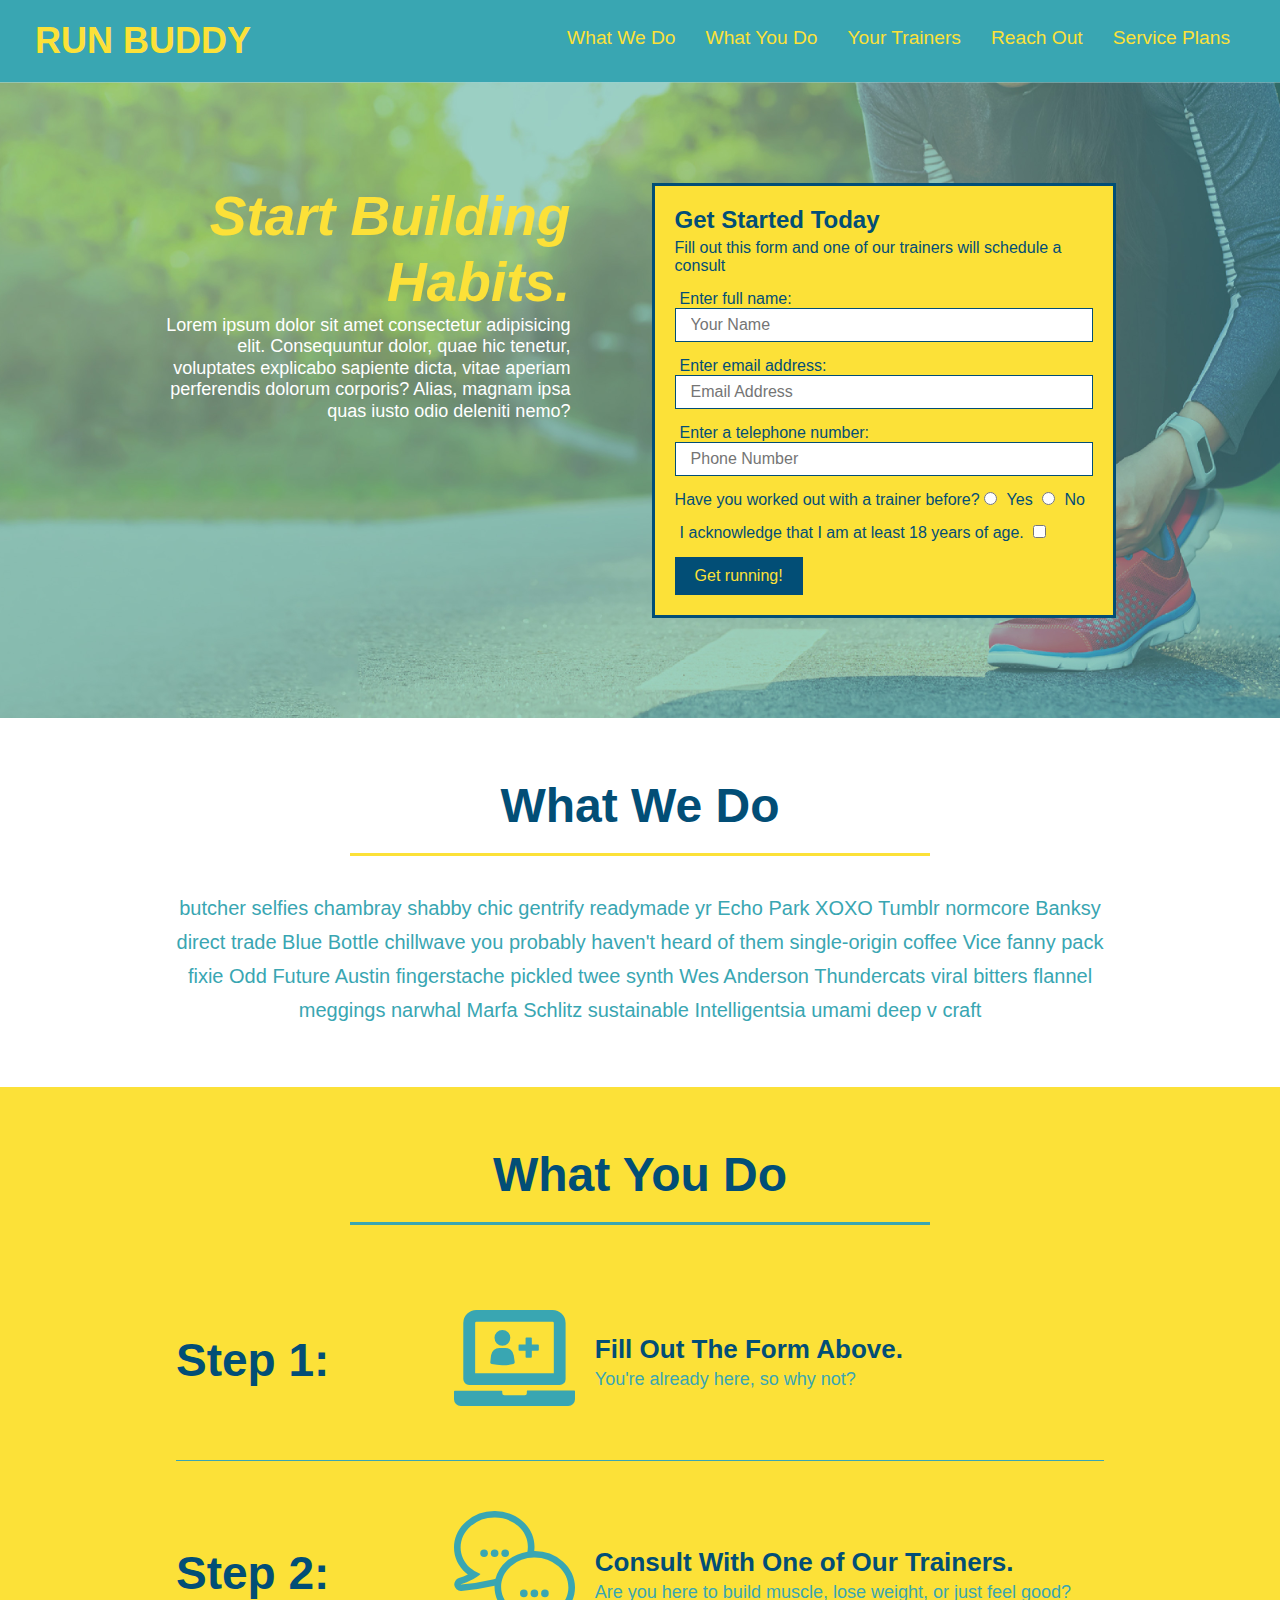
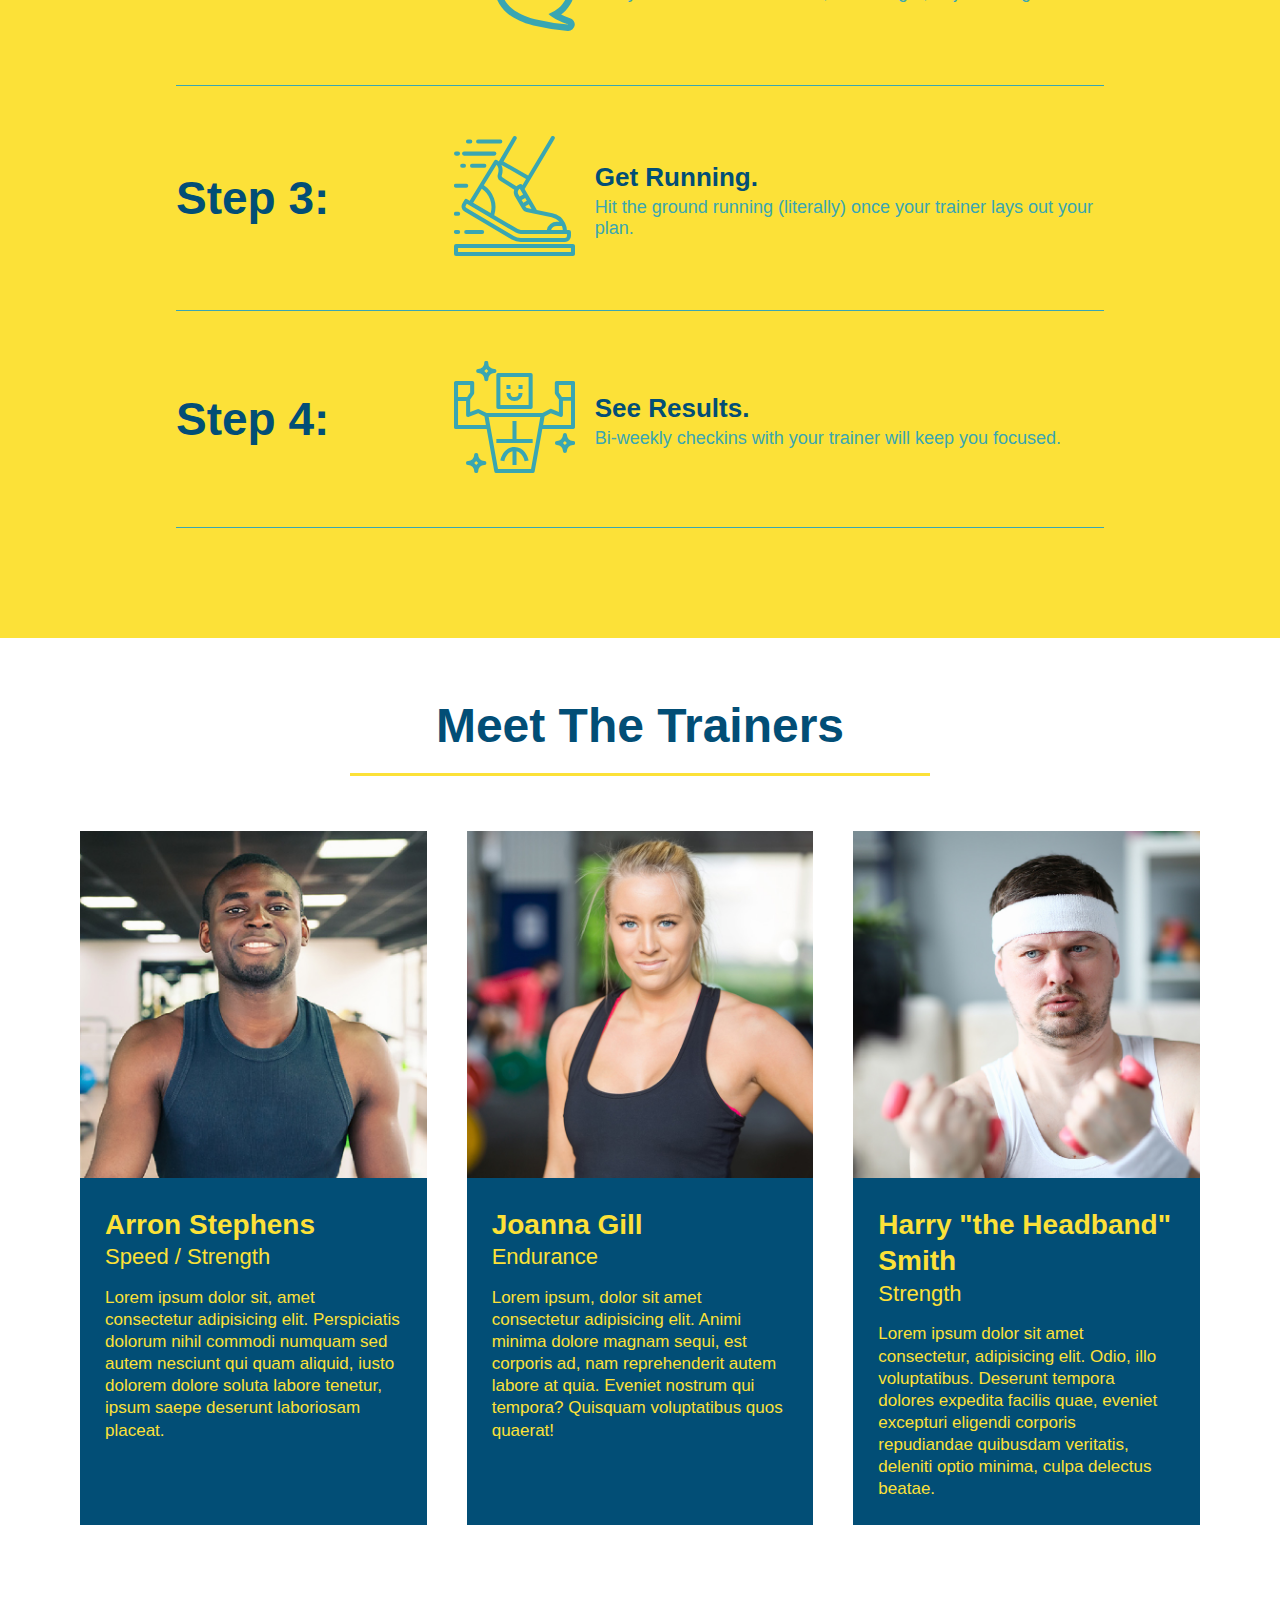
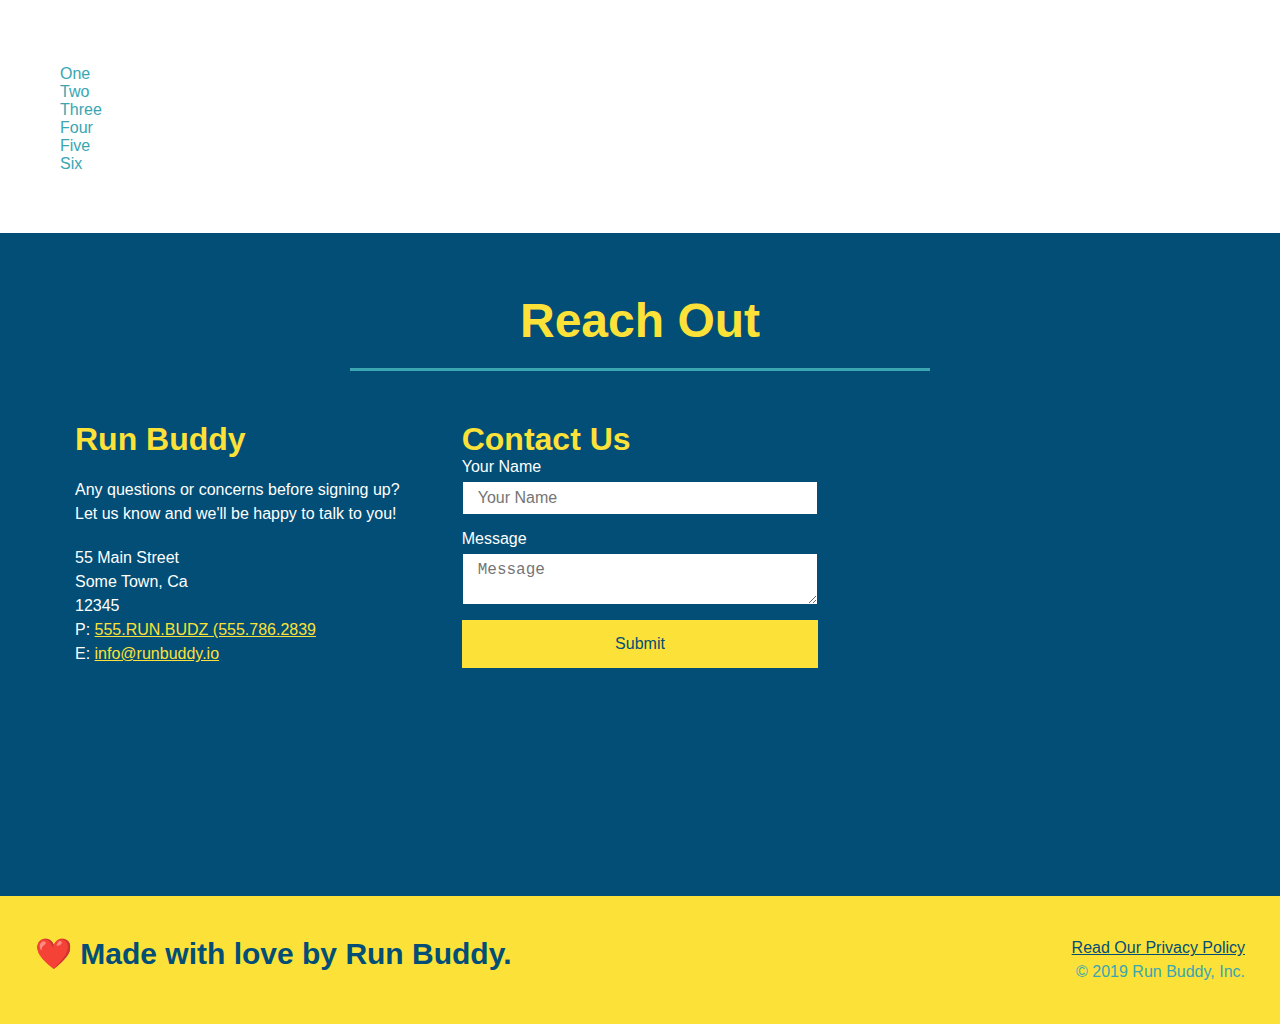
==== commit 26ce277c: "example grid" ====
--- a/index.html
+++ b/index.html
@@ -198,12 +198,12 @@
 
         <section id="service-plans" class="services">
             <div class="service-grid-container">
-                <div class="service-grid-item">One</div>
-                <div class="service-grid-item">Two</div>
-                <div class="service-grid-item">Three</div>
-                <div class="service-grid-item">Four</div>
-                <div class="service-grid-item">Five</div>
-                <div class="service-grid-item">Six</div>
+                <div class="service-grid-item box1">One</div>
+                <div class="service-grid-item box2">Two</div>
+                <div class="service-grid-item box3">Three</div>
+                <div class="service-grid-item box4">Four</div>
+                <div class="service-grid-item box5">Five</div>
+                <div class="service-grid-item box6">Six</div>
             </div>
 
         </section>
--- a/assets/css/style.css
+++ b/assets/css/style.css
@@ -346,15 +346,11 @@
 
 /* CSS GRID RULES START */
 .service-grid-container {
-    display: grid;
+    
 }
 
 .service-grid-item {
-    width: 200px;
-    height: 50px;
-    background-color: orange;
-    border: solid;
-    color: black;
+    
 }
 
 /* CSS GRID RULES END */
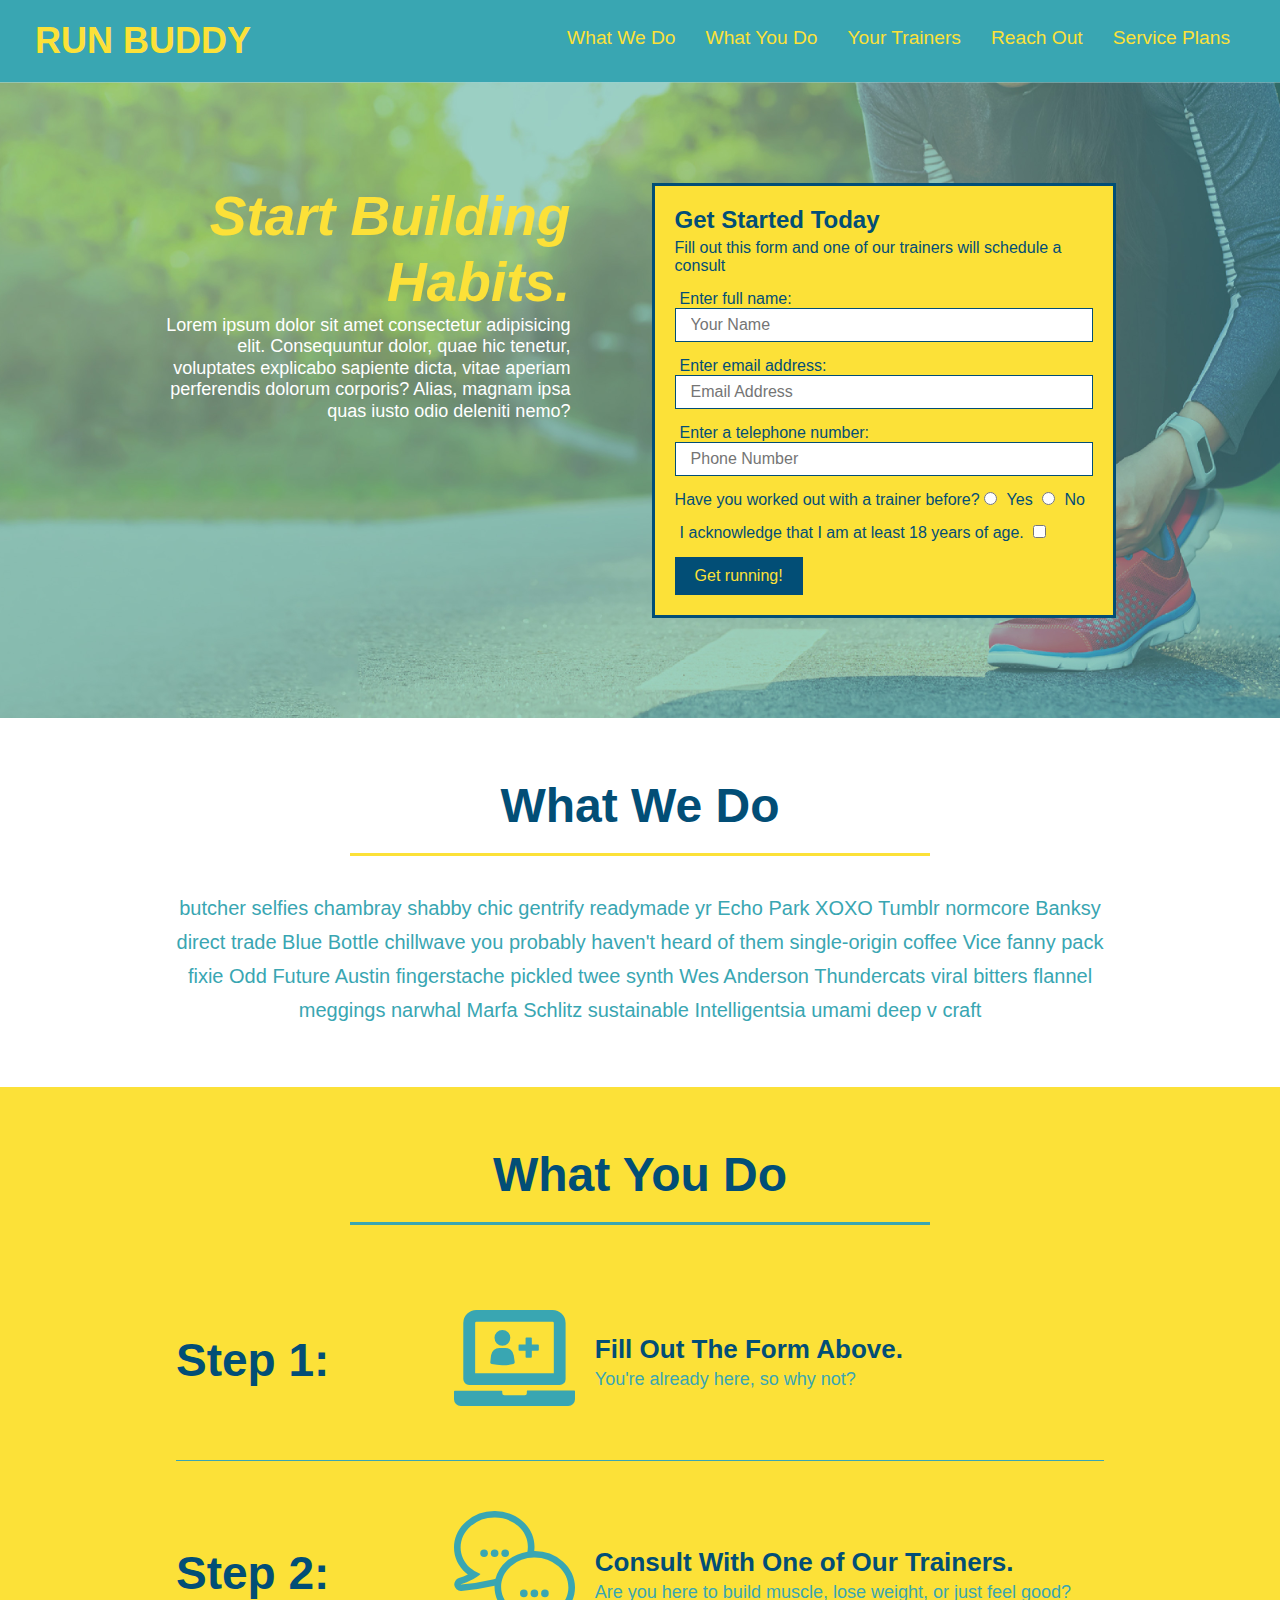
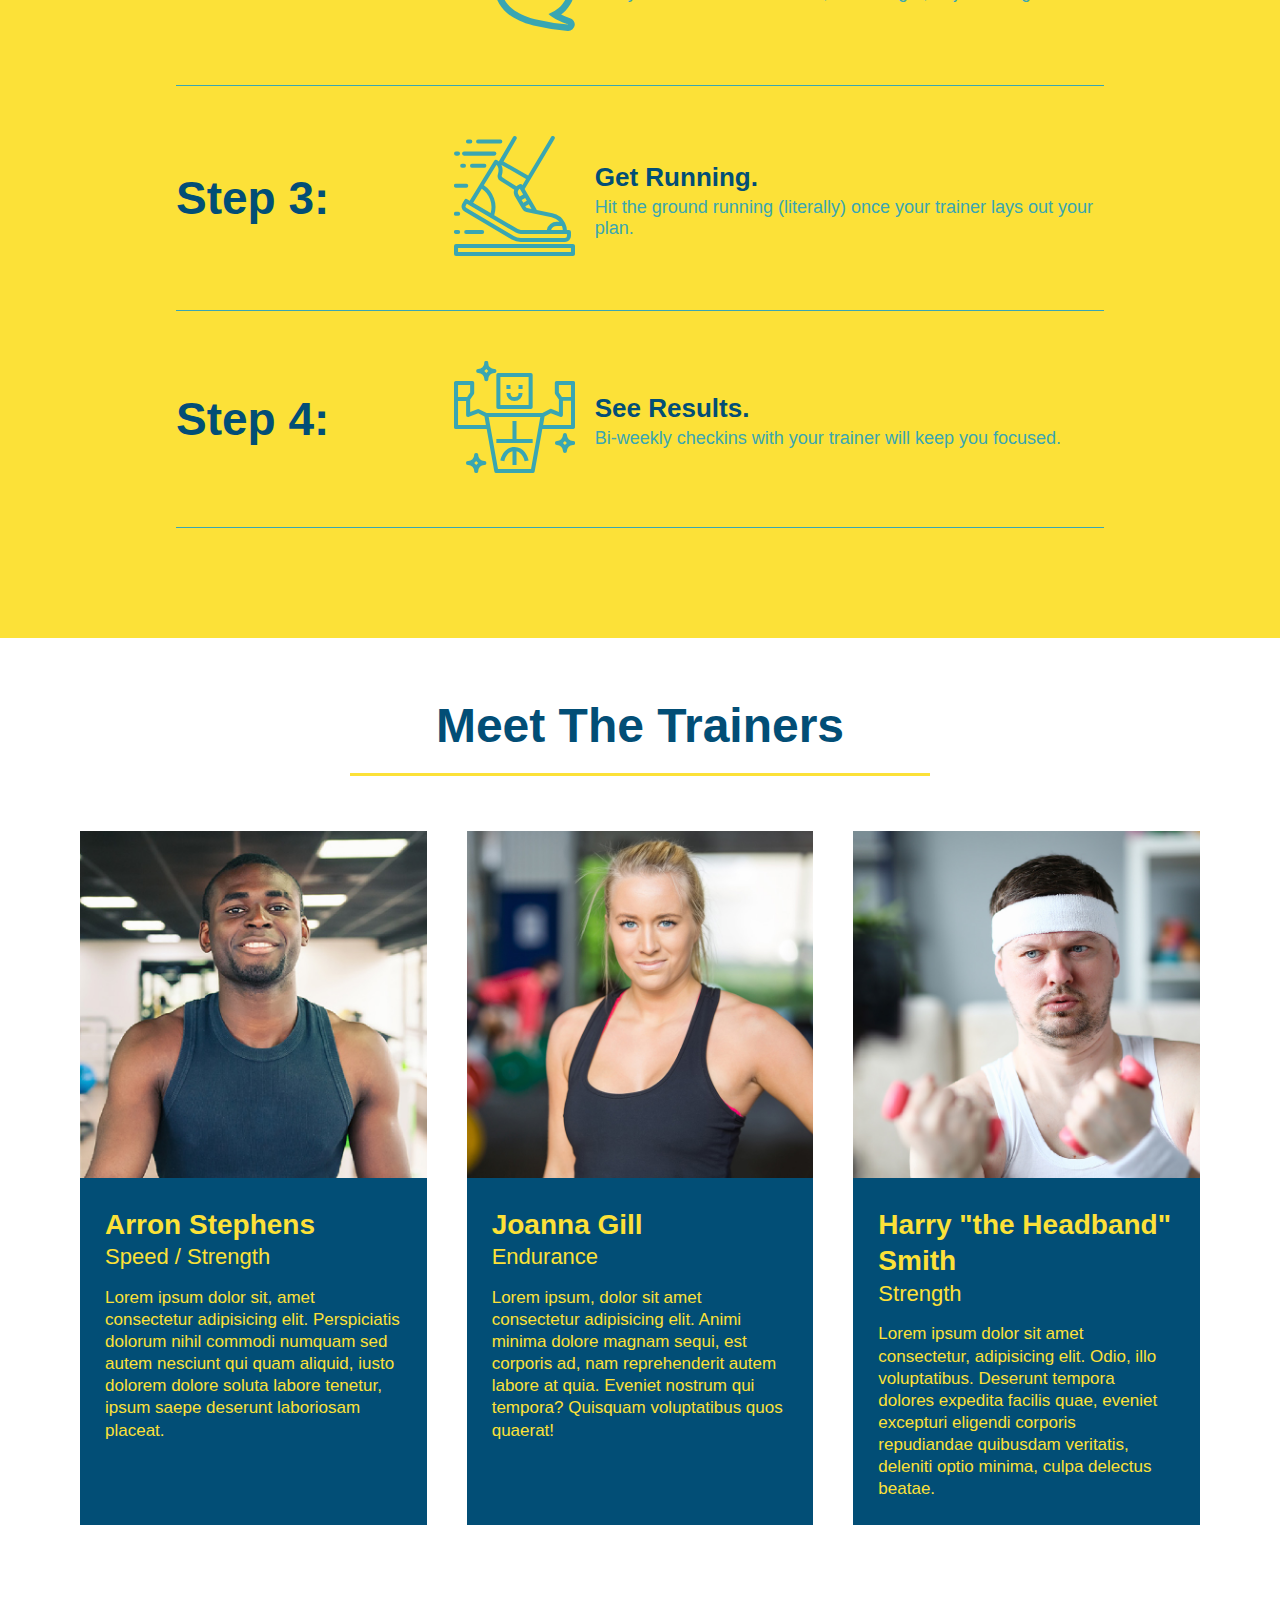
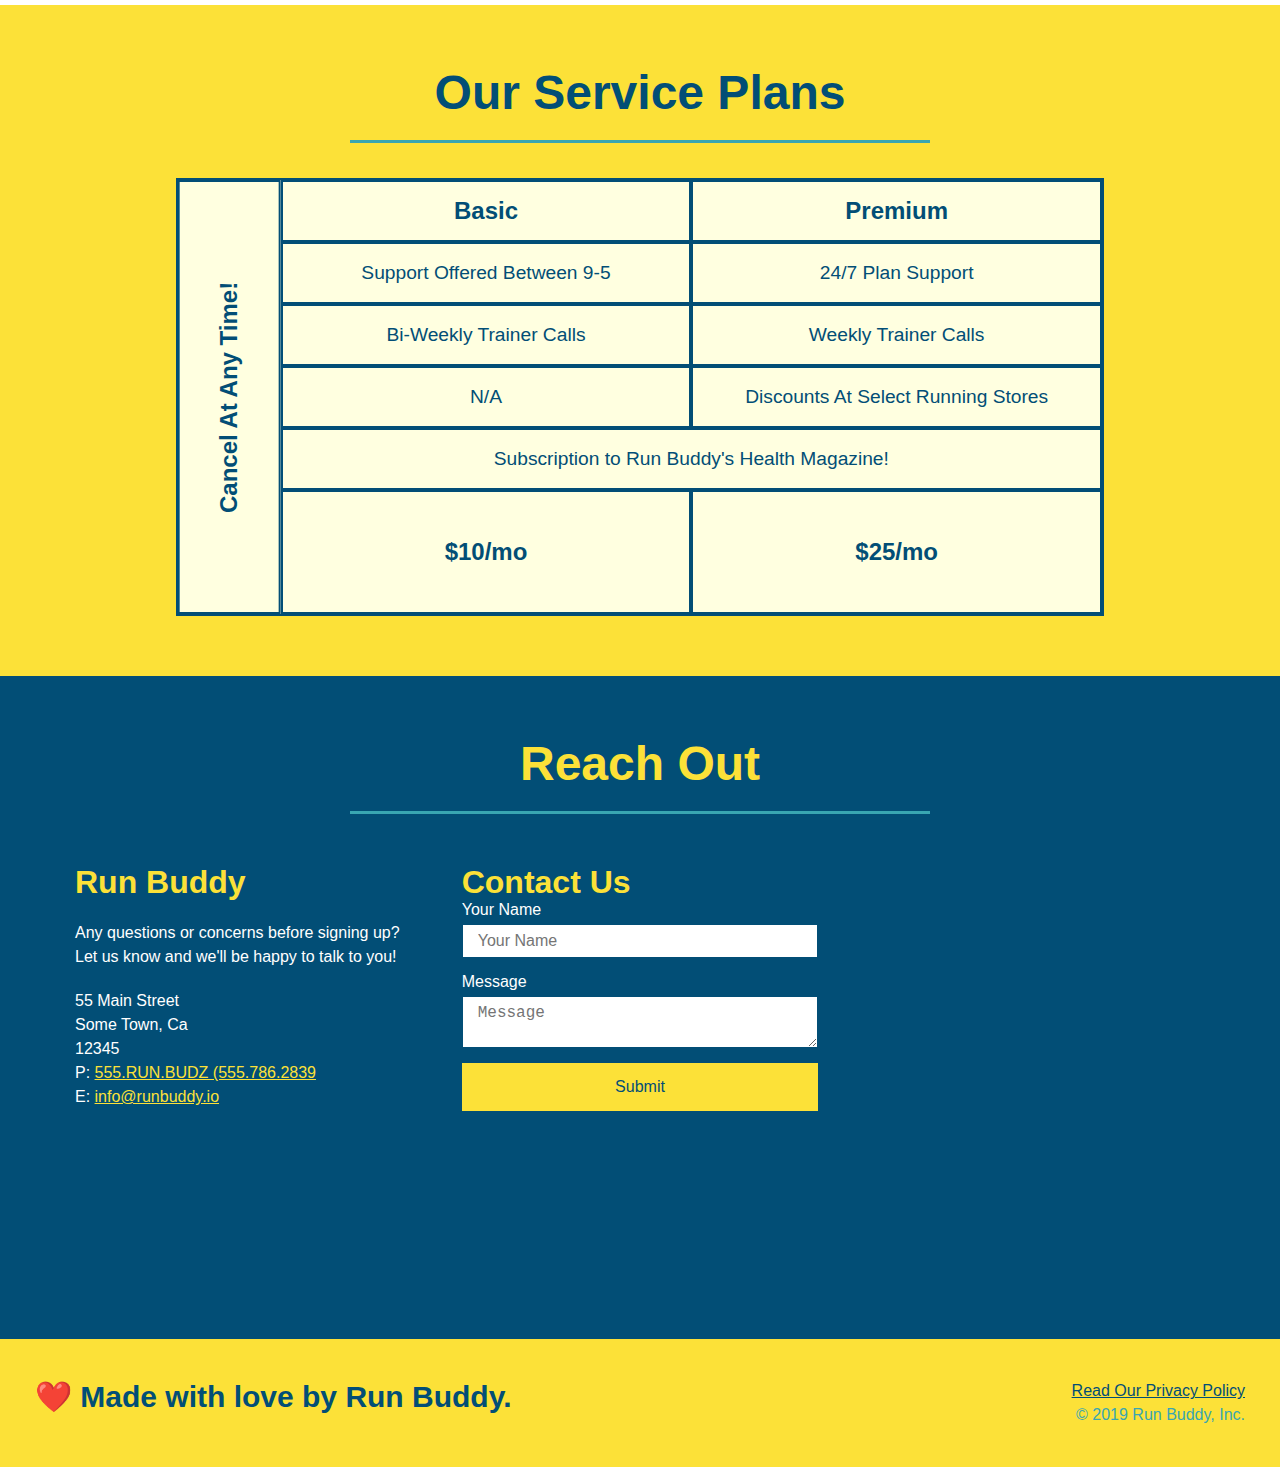
==== commit 01c31a1d: "added service table comparison" ====
--- a/index.html
+++ b/index.html
@@ -197,13 +197,62 @@
         </section>
 
         <section id="service-plans" class="services">
-            <div class="service-grid-container">
-                <div class="service-grid-item box1">One</div>
-                <div class="service-grid-item box2">Two</div>
-                <div class="service-grid-item box3">Three</div>
-                <div class="service-grid-item box4">Four</div>
-                <div class="service-grid-item box5">Five</div>
-                <div class="service-grid-item box6">Six</div>
+            
+            <h2 class="section-title secondary-border">
+                Our Service Plans
+            </h2>
+            <div class="service-grid-wrapper">
+                <div class="service-grid-container">
+                    <!-- Headers -->
+                    <div class="service-grid-item grid-head basic">
+                        Basic
+                    </div>
+                    <div class="service-grid-item grid-head premium">
+                        Premium
+                    </div>
+
+                    <!-- Body -->
+                    <div class="service-grid-item basic">
+                        Support Offered Between 9-5
+                    </div>
+
+                    <div class="service-grid-item premium">
+                        24/7 Plan Support
+                    </div>
+
+                    <div class="service-grid-item basic">
+                        Bi-Weekly Trainer Calls
+                    </div>
+
+                    <div class="service-grid-item premium">
+                        Weekly Trainer Calls
+                    </div>
+
+                    <div class="service-grid-item basic">
+                        N/A
+                    </div>
+
+                    <div class="service-grid-item premium">
+                        Discounts At Select Running Stores
+                    </div>
+
+                    <div class="service-grid-item both">
+                        Subscription to Run Buddy's Health Magazine!
+                    </div>
+
+                    <div class="service-grid-item grid-price basic">
+                        $10/mo
+                    </div>
+
+                    <div class="service-grid-item grid-price premium">
+                        $25/mo
+                    </div>
+
+                    <div class="service-grid-item cancel">
+                        Cancel At Any Time!
+                    </div>
+
+                </div>
             </div>
 
         </section>
--- a/assets/css/style.css
+++ b/assets/css/style.css
@@ -344,16 +344,60 @@
     justify-content: space-between;
 }
 
-/* CSS GRID RULES START */
+/* SERVICE STYLES BEGIN */
+.services {
+    background: #fce138;
+}
+
+.service-grid-wrapper {
+    display: flex;
+    width: 100%;
+    justify-content: center;
+}
+
 .service-grid-container {
-    
+    background: lightyellow;
+    width: 80%;
+    display: grid;
+    /* repeat(iterator, size) */
+    grid-template-columns: 1fr repeat(2, 4fr);
+    grid-template-rows: repeat(5, 1fr) 2fr;
+    border: 2px solid #024e76;
+    color: #024e76;
+    font-size: 1.2rem;
 }
 
 .service-grid-item {
-    
-}
-
-/* CSS GRID RULES END */
+    padding: 15px 0;
+    border: 2px solid #024e76;
+    display: flex;
+    align-items: center;
+    justify-content: center;
+    text-align: center;
+}
+
+/* specific match */
+.service-grid-item.basic {
+    grid-column: 2 / span 1;
+}
+
+.service-grid-item.both {
+    grid-column: 2 / span 2;
+}
+
+.service-grid-item.cancel {
+    writing-mode: vertical-lr;
+    transform: rotate(180deg);
+    grid-column: 1;
+    grid-row: 1 / -1;
+}
+
+.grid-head, .grid-price, .service-grid-item.cancel {
+    font-size: 1.5rem;
+    font-weight: bold;
+}
+
+/* SERVICE STYLES END */
 
 /* MEDIA QUERY FOR SMALLER DESKTOP SCREENS AND SMALLER */
 @media screen and (max-width: 980px) {
@@ -430,6 +474,25 @@
     .step-text {
         flex: 100%;
     }
+
+    .service-grid-container {
+        grid-template-columns: 1fr 1fr;
+    }
+
+    .service-grid-item.basic {
+        grid-column: 1;
+    }
+
+    .service-grid-item.both {
+        grid-column: 1 / -1;
+    }
+
+    .service-grid-item.cancel {
+        transform: none;
+        writing-mode: unset;
+        grid-column: 1 / -1;
+        grid-row: -1;
+    }
 }
 
 /* MEDIA QUERY FOR MOBILE PHONES AND SMALLER */
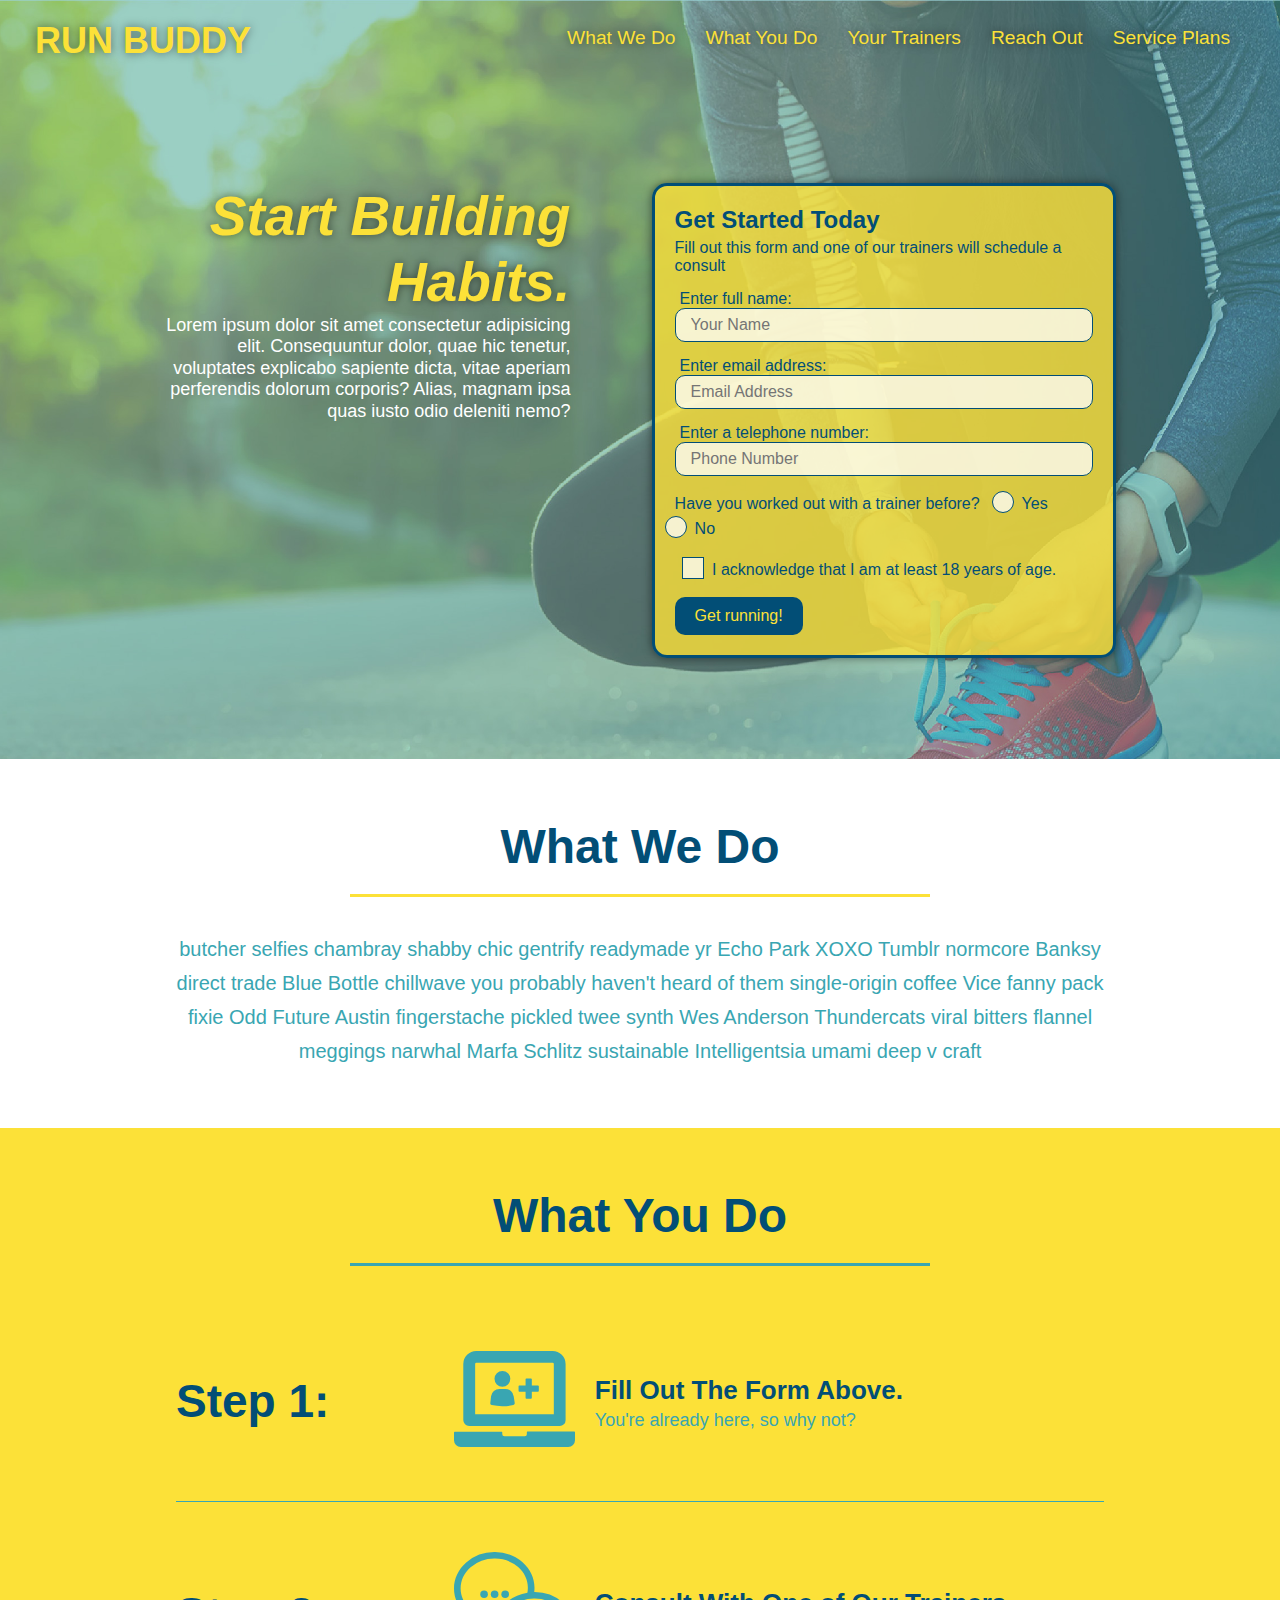
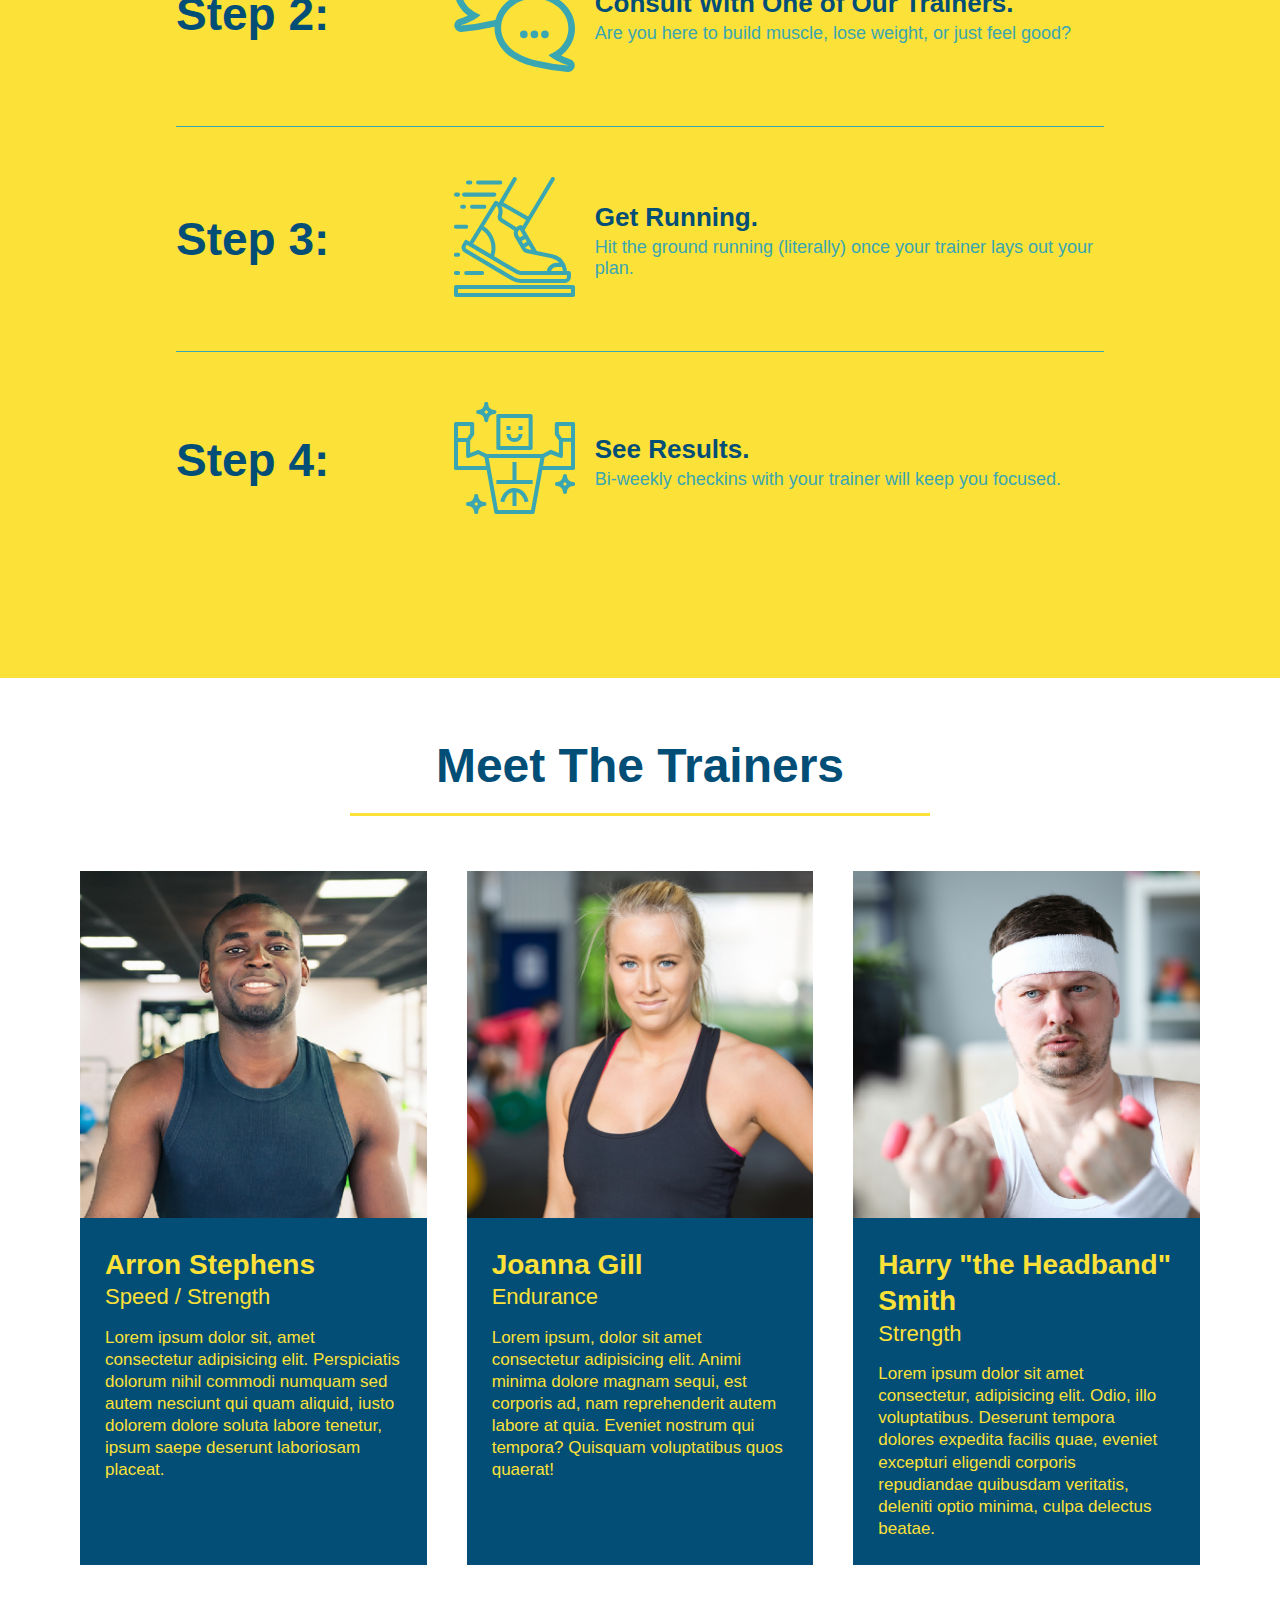
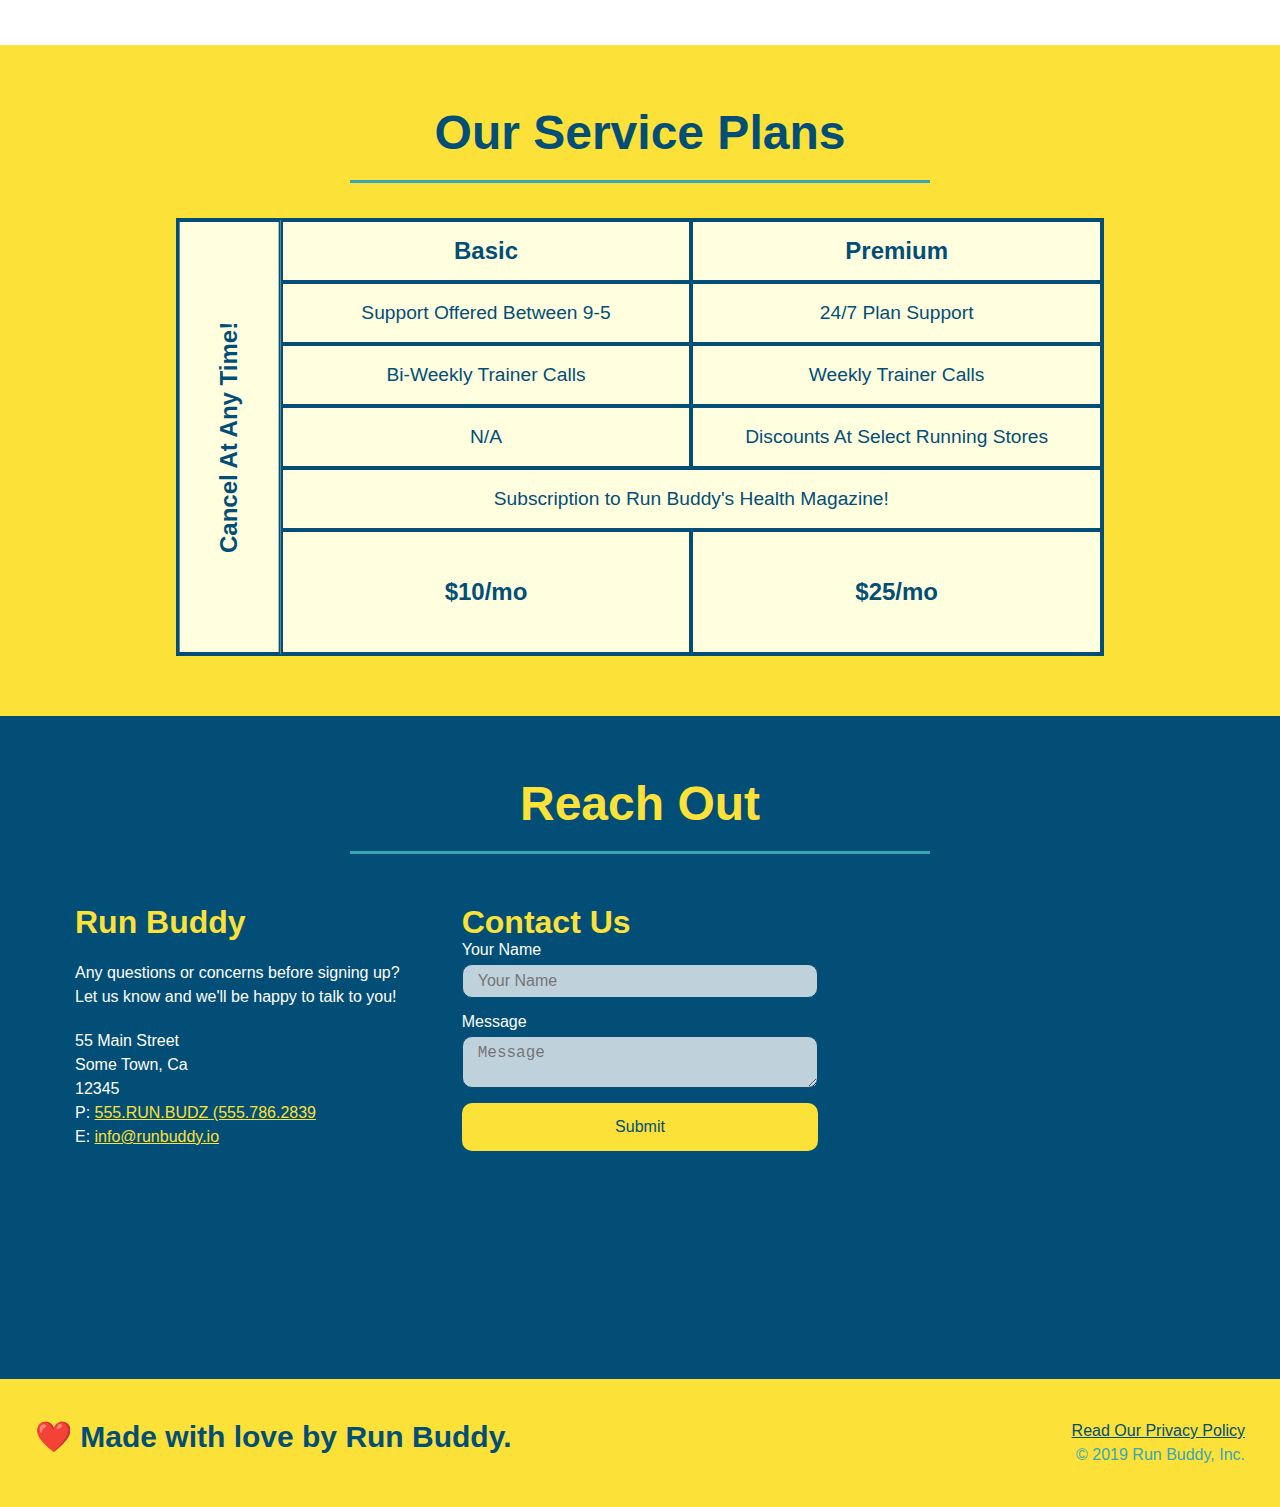
==== commit 4e4af7ea: "customized checkboxes and radio buttons" ====
--- a/index.html
+++ b/index.html
@@ -59,16 +59,20 @@
                     <input type="tel" placeholder="Phone Number" name="phone" id="phone" class="form-input" />
                     <p>
                         Have you worked out with a trainer before?
-                        <input type="radio" name="trainer-confirm" id="trainer-yes" />
-                        <label for="trainer-yes">Yes</label>
-                        <input type="radio" name="trainer-confirm" id="trainer-no" />
-                        <label for="trainer-no">No</label>
+                        <span class="radio-wrapper">
+                            <input type="radio" name="trainer-confirm" id="trainer-yes" />
+                            <label for="trainer-yes">Yes</label>
+                        </span>
+                        <span class="radio-wrapper">
+                            <input type="radio" name="trainer-confirm" id="trainer-no" />
+                            <label for="trainer-no">No</label>
+                        </span>
                     </p>
                     <p>
-                        <label for="checkbox" >
-                            I acknowledge that I am at least 18 years of age.
-                        </label>
-                        <input type="checkbox" name="age-confirm" id="checkbox" />
+                        <span class="checkbox-wrapper">
+                            <input type="checkbox" name="age-confirm" id="checkbox" />
+                            <label for="checkbox">I acknowledge that I am at least 18 years of age.</label>
+                        </span>
                     </p>
                     <button type="submit">
                         Get running!
--- a/assets/css/style.css
+++ b/assets/css/style.css
@@ -15,6 +15,14 @@
     display: flex;
     justify-content: space-between;
     flex-wrap: wrap;
+    position: -webkit-sticky;
+    position: sticky;
+    top: 0;
+    background-image: url("../images/hero-bg.jpg");
+    background-size: cover;
+    background-attachment: fixed;
+    background-position: 80%;
+    z-index: 9999;
 }
 
 header h1 {
@@ -22,6 +30,7 @@
     font-size: 36px;
     color: #fce138;
     margin: 0;
+    text-shadow: 0 0 10px rgba(0, 0, 0, 0.5);
 }
 
 header a {
@@ -45,6 +54,14 @@
     padding: 10px 15px;
     font-weight: lighter;
     font-size: 1.5vw;
+    text-shadow: 0 0 10px rgba(0, 0, 0, 0.5);
+}
+
+header nav ul li a:hover {
+    background: #fce138;
+    color: #024e76;
+    border-radius: 15px;
+    text-shadow: none;
 }
 
 footer {
@@ -79,7 +96,8 @@
 .hero {
     background-image: url("../images/hero-bg.jpg");
     background-size: cover;
-    background-position: center;
+    background-attachment: fixed;
+    background-position: 80%;
     display: flex;
     justify-content: center;
     flex-wrap: wrap;
@@ -88,11 +106,17 @@
 
 .hero-form {
     border: 3px solid #024e76;
-    background-color: #fce138;
+    background-color: rgba(252, 225, 56, 0.8);
     padding: 20px;
     color: #024e76;
     width: 40%;
     margin: 3.5%;
+    box-shadow: 0 0 10px rgba(0, 0, 0, 0.5);
+    border-radius: 15px;
+}
+
+.hero-form button:hover {
+    background-color: #39a6b2;
 }
 
 .hero-cta {
@@ -108,6 +132,7 @@
     font-style: italic;
     font-size: 55px;
     color: #fce138;
+    text-shadow: 0 0 10px rgba(0, 0, 0, 0.5);
 }
 
 div h3 {
@@ -127,6 +152,13 @@
     color: #024e76;
     width: 100%;
     margin-bottom: 15px;
+    border-radius: 10px;
+    background-color: rgba(255, 255, 255, 0.75);
+}
+
+.form-input:focus {
+    background-color: rgba(255, 255, 255, 1);
+    outline: none;
 }
 
 .hero-form label {
@@ -139,6 +171,7 @@
     border: none;
     padding: 10px 20px;
     font-size: 16px;
+    border-radius: 10px;
 }
 /* Hero Style End */
 
@@ -210,6 +243,68 @@
     border-color: #39a6b2;
 }
 
+.checkbox-wrapper input,
+.radio-wrapper input {
+    opacity: 0;
+}
+
+.checkbox-wrapper label,
+.radio-wrapper label {
+    position: relative;
+    left: 10px;
+    margin: 10px;
+    line-height: 1.6;
+}
+
+.checkbox-wrapper label::before,
+.radio-wrapper label::before {
+    content: "";
+    height: 20px;
+    width: 20px;
+    background: rgba(255, 255, 255, 0.75);
+    border: 1px solid #024e76;
+    position: absolute;
+    top: -4px;
+    left: -30px;
+}
+
+.radio-wrapper label::before {
+    border-radius: 50%;
+}
+
+.radio-wrapper label::after {
+    content: "";
+    width: 20px;
+    height: 20px;
+    border-radius: 50%;
+    background: #024e76;
+    position: absolute;
+    left: -29px;
+    top: -3px;
+}
+
+.checkbox-wrapper label::after {
+    content: "";
+    height: 6px;
+    width: 14px;
+    border-left: 2px solid #024e76;
+    border-bottom: 2px solid #024e76;
+    position: absolute;
+    left: -26px;
+    top: 1px;
+    transform: rotate(-58deg);
+}
+
+.checkbox-wrapper input + label::after,
+.radio-wrapper input + label::after {
+    content: none;
+}
+
+.checkbox-wrapper input:checked + label::after,
+.radio-wrapper input:checked + label::after {
+    content: "";
+}
+
 /* TRAINER STYLES START */
 
 .trainers {
@@ -315,6 +410,14 @@
     width: 100%;
     margin-bottom: 15px;
     margin-top: 5px;
+    border-radius: 10px;
+    background-color: rgba(255, 255, 255, 0.75);
+}
+
+.contact-form input:focus,
+.contact-form textarea:focus {
+    background-color: rgba(255, 255, 255, 1);
+    outline: none;
 }
 
 .contact-form button {
@@ -325,6 +428,12 @@
     text-align: center;
     padding: 15px 0;
     font-size: 16px;
+    border-radius: 10px;
+}
+
+.contact-form button:hover {
+    color: #fce138;
+    background: #39a6b2;
 }
 
 /* REACH OUT STYLES END */
@@ -337,11 +446,14 @@
     margin: 50px auto;
     padding-bottom: 50px;
     width: 80%;
-    border-bottom: 1px solid #39a6b2;
     display: flex;
     flex-wrap: wrap;
     align-items: center;
     justify-content: space-between;
+}
+
+.step:not(:last-child) {
+    border-bottom: 1px solid #39a6b2;
 }
 
 /* SERVICE STYLES BEGIN */
@@ -404,6 +516,7 @@
     header {
         padding-bottom: 0;
         justify-content: center;
+        position: relative;
     }
 
     header h1 {
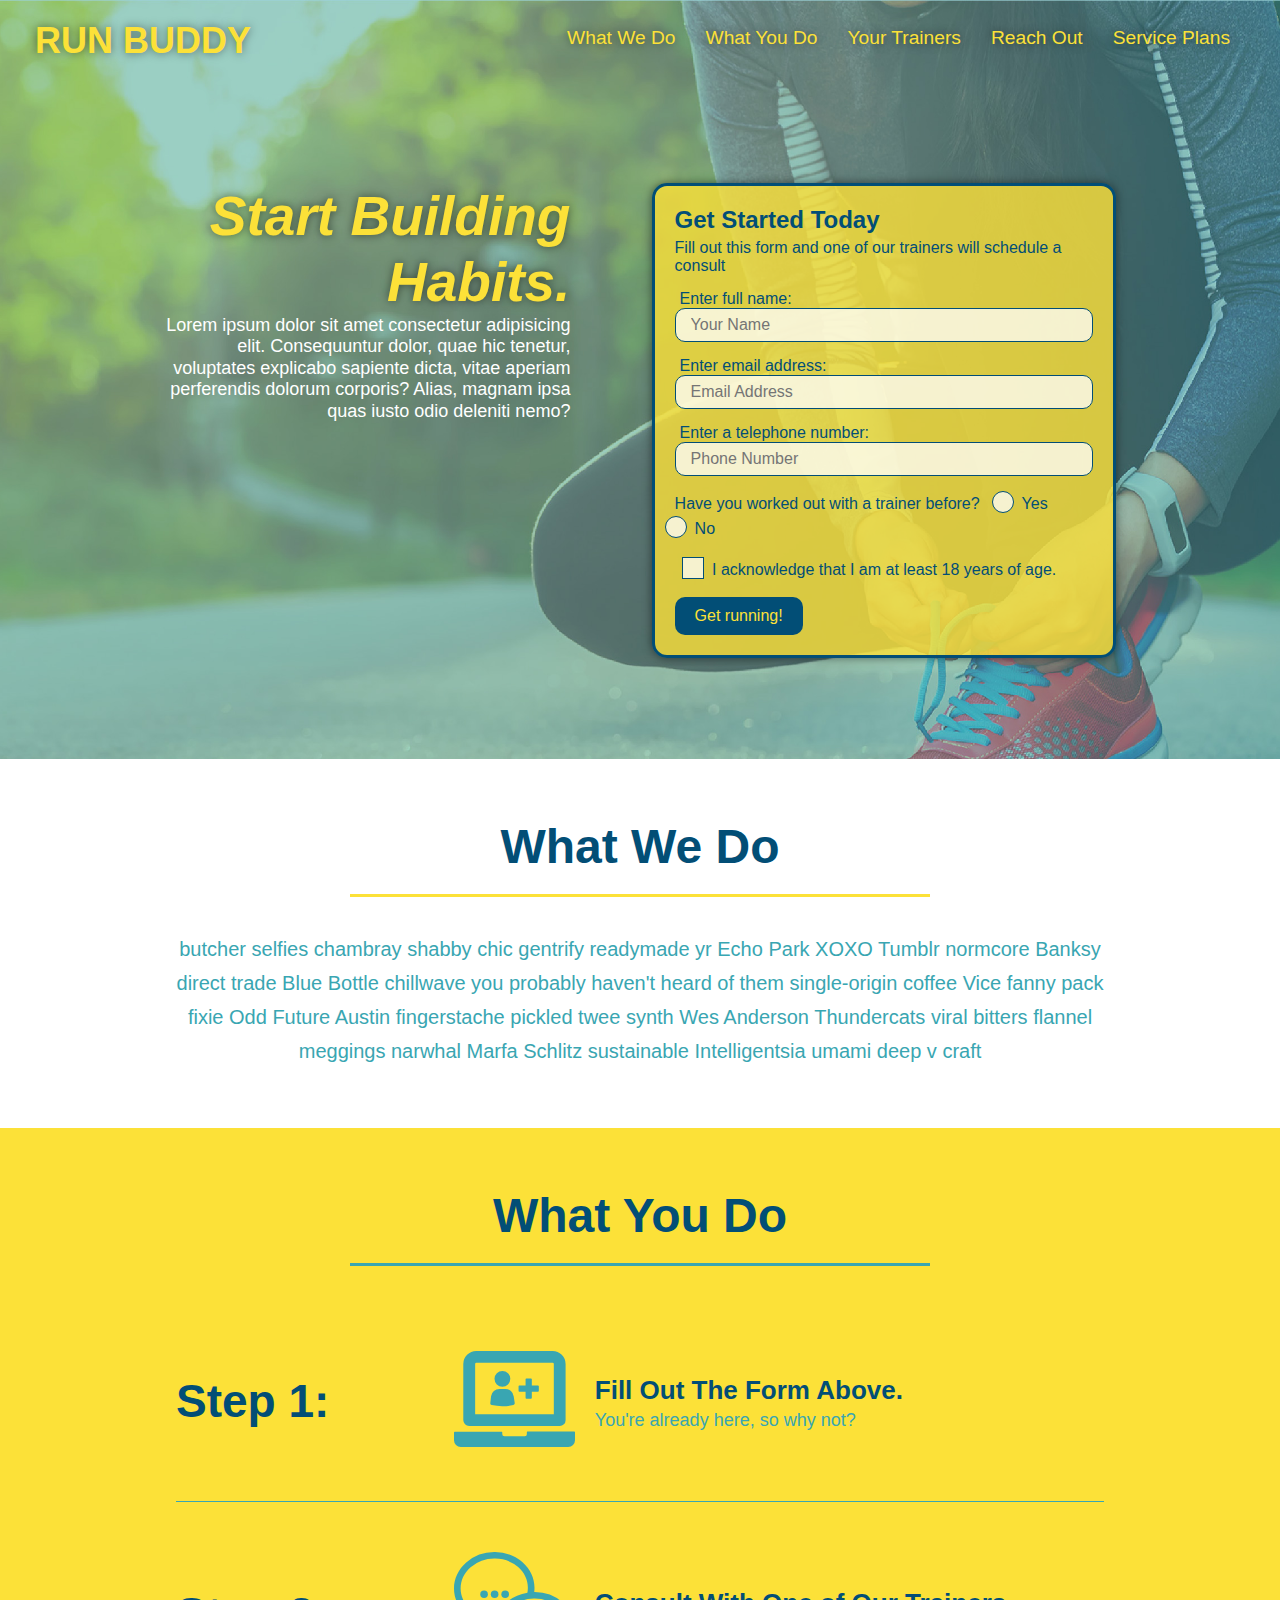
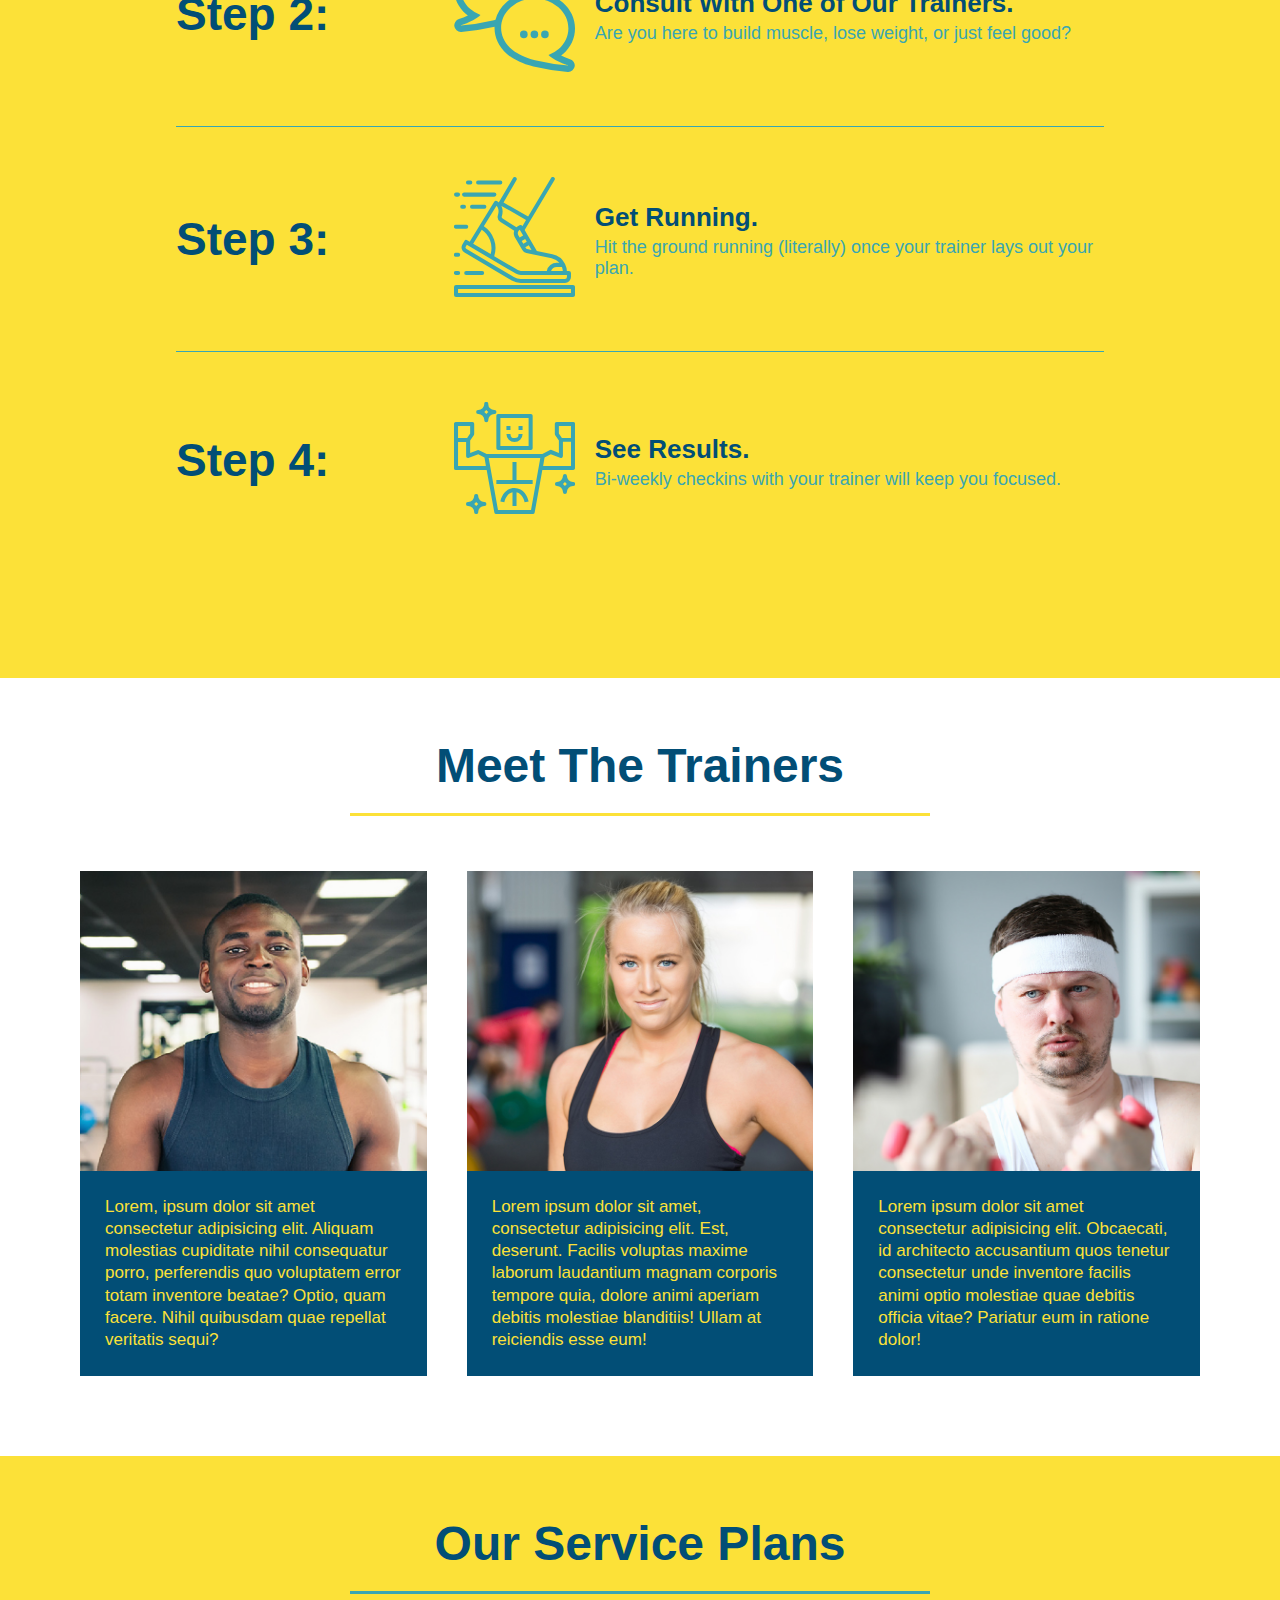
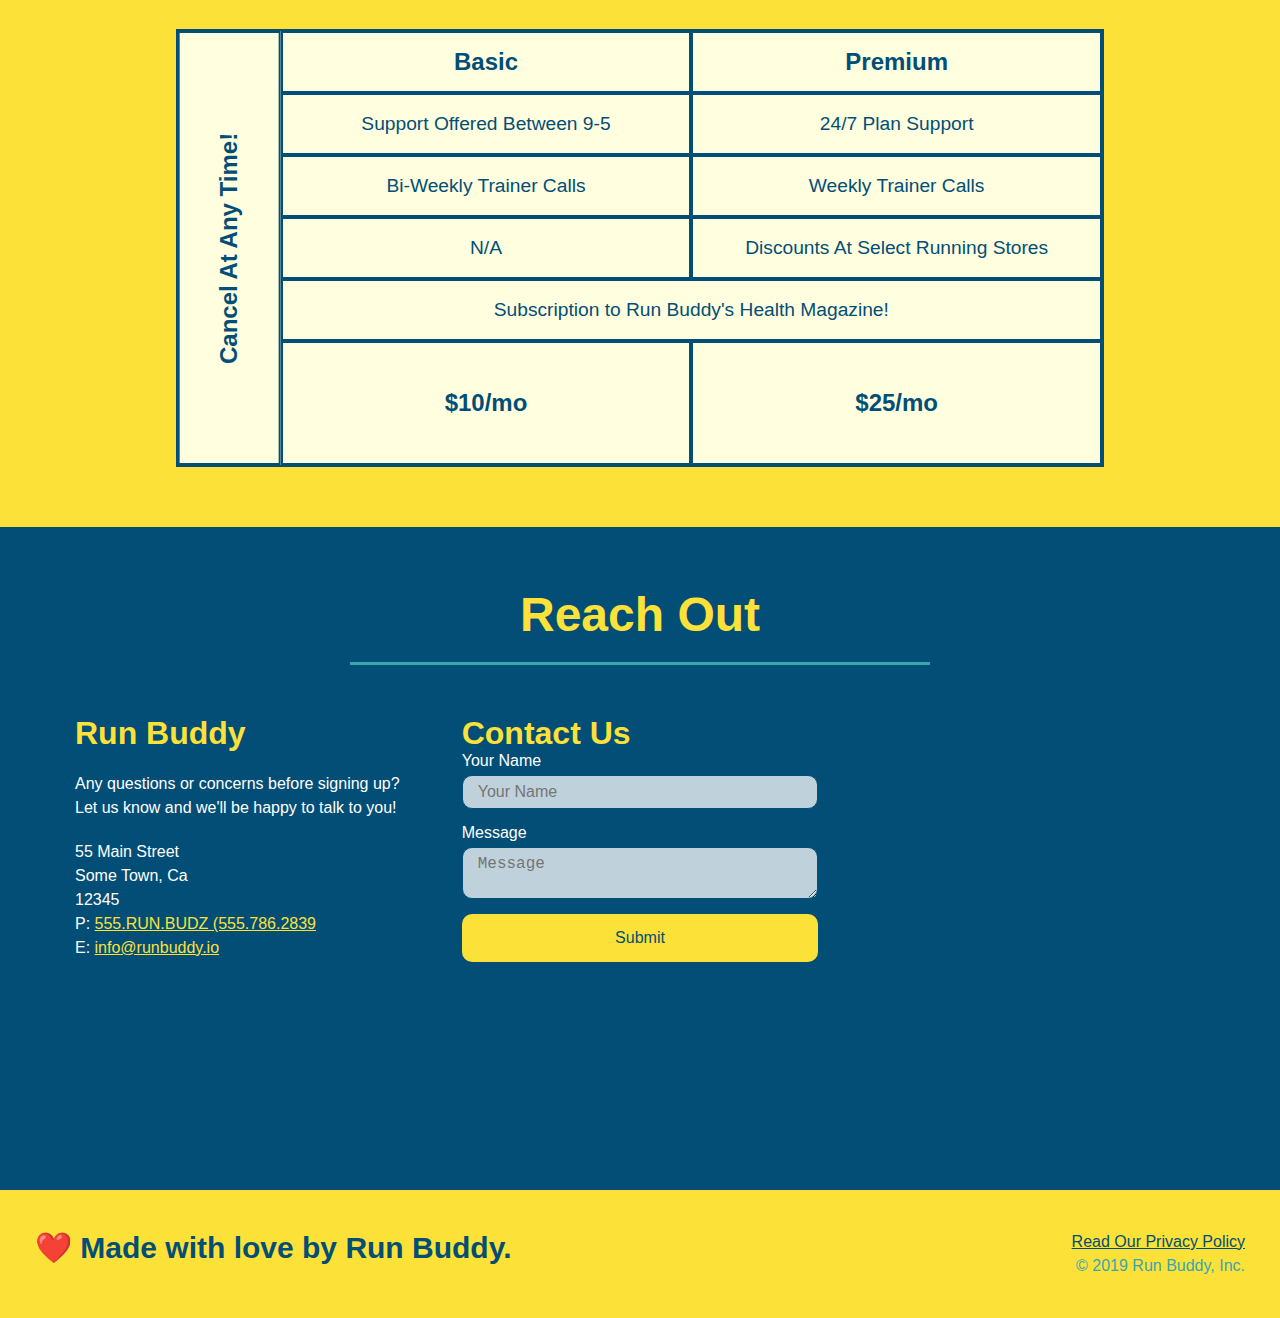
==== commit 7111c5f3: "trainer hover animation" ====
--- a/index.html
+++ b/index.html
@@ -47,7 +47,7 @@
             <div class="hero-form">
                 <h3>Get Started Today</h3>
                 <p>Fill out this form and one of our trainers will schedule a consult</p>
-                <!-- Add form element -->
+                <!-- Form element -->
                 <form>
                     <label for="name">Enter full name:</label>
                     <input type="text" placeholder="Your Name" name="name" id="name" class="form-input" />
@@ -164,36 +164,51 @@
             <div class="trainers">
                 <!-- first trainer bio -->
                 <article class="trainer">
-                    <img src="./assets/images/trainer-1.jpg" alt="Arron Stephens in his workout clothes, ready to pump iron" />
+                    <div class="trainer-img trainer-1">
+                        <div>
+                            <h3>Arron Stephens</h3>
+                            <h4>Speed / Strength</h4>
+                        </div>
+                    </div>
                     <div class="trainer-bio">
-                        <h3 class="trainer-name">Arron Stephens</h3>
-                        <h4 class="trainer-role">Speed / Strength</h4>
+                        <h3>Arron Stephens</h3>
+                        <h4>Speed / Strength</h4>
                         <p>
-                            Lorem ipsum dolor sit, amet consectetur adipisicing elit. Perspiciatis dolorum nihil commodi numquam sed autem nesciunt qui quam aliquid, iusto dolorem dolore soluta labore tenetur, ipsum saepe deserunt laboriosam placeat.
+                            Lorem, ipsum dolor sit amet consectetur adipisicing elit. Aliquam molestias cupiditate nihil consequatur porro, perferendis quo voluptatem error totam inventore beatae? Optio, quam facere. Nihil quibusdam quae repellat veritatis sequi?
                         </p>
                     </div>
                 </article>
 
                 <!-- second trainer bio -->
                 <article class="trainer">
-                    <img src="./assets/images/trainer-2.jpg" alt="Joanna Gill cooling off after a workout" />
+                    <div class="trainer-img trainer-2">
+                        <div>
+                            <h3>Joanna Gill</h3>
+                            <h4>Endurance</h4>
+                        </div>
+                    </div>
                     <div class="trainer-bio">
-                        <h3 class="trainer-name">Joanna Gill</h3>
-                        <h4 class="trainer-role">Endurance</h4>
+                        <h3>Joanna Gill</h3>
+                        <h4>Endurance</h4>
                         <p>
-                            Lorem ipsum, dolor sit amet consectetur adipisicing elit. Animi minima dolore magnam sequi, est corporis ad, nam reprehenderit autem labore at quia. Eveniet nostrum qui tempora? Quisquam voluptatibus quos quaerat!
+                            Lorem ipsum dolor sit amet, consectetur adipisicing elit. Est, deserunt. Facilis voluptas maxime laborum laudantium magnam corporis tempore quia, dolore animi aperiam debitis molestiae blanditiis! Ullam at reiciendis esse eum!
                         </p>
                     </div>
                 </article>
 
                 <!-- third trainer bio -->
                 <article class="trainer">
-                    <img src="./assets/images/trainer-3.jpg" alt="Harry Smith wearing a headband and lifting comically small pink weights" />
+                    <div class="trainer-img trainer-3">
+                        <div>
+                            <h3>Harry "the Headband" Smith</h3>
+                            <h4>Strength</h4>
+                        </div>
+                    </div>
                     <div class="trainer-bio">
-                        <h3 class="trainer-name">Harry "the Headband" Smith</h3>
-                        <h4 class="trainer-role">Strength</h4>
+                        <h3>Harry "the Headband" Smith</h3>
+                        <h4>Strength</h4>
                         <p>
-                            Lorem ipsum dolor sit amet consectetur, adipisicing elit. Odio, illo voluptatibus. Deserunt tempora dolores expedita facilis quae, eveniet excepturi eligendi corporis repudiandae quibusdam veritatis, deleniti optio minima, culpa delectus beatae.
+                            Lorem ipsum dolor sit amet consectetur adipisicing elit. Obcaecati, id architecto accusantium quos tenetur consectetur unde inventore facilis animi optio molestiae quae debitis officia vitae? Pariatur eum in ratione dolor!
                         </p>
                     </div>
                 </article>
--- a/assets/css/style.css
+++ b/assets/css/style.css
@@ -1,3 +1,9 @@
+:root {
+    --primary-color: #fce138;
+    --secondary-color: #024e76;
+    --tertiary-color: #39a6b2;
+}
+
 * {
     margin: 0;
     padding: 0;
@@ -5,13 +11,13 @@
 }
 
 body {
-    color: #39a6b2;
+    color: var(--tertiary-color);
     font-family: Helvetica, Arial, sans-serif;
 }
 
 header {
     padding: 20px 35px;
-    background-color: #39a6b2;
+    background-color: var(--tertiary-color);
     display: flex;
     justify-content: space-between;
     flex-wrap: wrap;
@@ -28,14 +34,14 @@
 header h1 {
     font-weight: bold;
     font-size: 36px;
-    color: #fce138;
+    color: var(--primary-color);
     margin: 0;
     text-shadow: 0 0 10px rgba(0, 0, 0, 0.5);
 }
 
 header a {
     text-decoration: none;
-    color: #fce138;
+    color: var(--primary-color);
 }
 
 header nav {
@@ -58,14 +64,14 @@
 }
 
 header nav ul li a:hover {
-    background: #fce138;
-    color: #024e76;
+    background: var(--primary-color);
+    color: var(--secondary-color);
     border-radius: 15px;
     text-shadow: none;
 }
 
 footer {
-    background: #fce138;
+    background: var(--primary-color);
     width: 100%;
     padding: 40px 35px;
     display: flex;
@@ -74,7 +80,7 @@
 }
 
 footer h2 {
-    color: #024e76;
+    color: var(--secondary-color);
     font-size: 30px;
     margin: 0;
 }
@@ -85,7 +91,7 @@
 }
 
 footer a {
-    color: #024e76;
+    color: var(--secondary-color);
 }
 
 section {
@@ -105,10 +111,10 @@
 }
 
 .hero-form {
-    border: 3px solid #024e76;
+    border: 3px solid var(--secondary-color);
     background-color: rgba(252, 225, 56, 0.8);
     padding: 20px;
-    color: #024e76;
+    color: var(--secondary-color);
     width: 40%;
     margin: 3.5%;
     box-shadow: 0 0 10px rgba(0, 0, 0, 0.5);
@@ -116,7 +122,12 @@
 }
 
 .hero-form button:hover {
-    background-color: #39a6b2;
+    background-color: var(--tertiary-color);
+}
+
+.hero-form h3 {
+    font-size: 24px;
+    margin: 0;
 }
 
 .hero-cta {
@@ -131,7 +142,7 @@
 .hero-cta h2 {
     font-style: italic;
     font-size: 55px;
-    color: #fce138;
+    color: var(--primary-color);
     text-shadow: 0 0 10px rgba(0, 0, 0, 0.5);
 }
 
@@ -145,11 +156,11 @@
 }
 
 .form-input {
-    border: 1px solid #024e76;
+    border: 1px solid var(--secondary-color);
     display: block;
     padding: 7px 15px;
     font-size: 16px;
-    color: #024e76;
+    color: var(--secondary-color);
     width: 100%;
     margin-bottom: 15px;
     border-radius: 10px;
@@ -166,8 +177,8 @@
 }
 
 .hero-form button {
-    color: #fce138;
-    background-color: #024e76;
+    color: var(--primary-color);
+    background-color: var(--secondary-color);
     border: none;
     padding: 10px 20px;
     font-size: 16px;
@@ -177,7 +188,7 @@
 
 .intro p {
     line-height: 1.7;
-    color: #39a6b2;
+    color: var(--tertiary-color);
     width: 80%;
     font-size: 20px;
     margin: 0 auto;
@@ -185,24 +196,24 @@
 }
 
 .steps {
-    background: #fce138;
+    background: var(--primary-color);
 }
 
 .step h3 {
-    color: #024e76;
+    color: var(--secondary-color);
     font-size: 46px;
     flex: 1 30%;
 }
 
 .step-text p {
-    color: #39a6b2;
+    color: var(--tertiary-color);
     font-size: 18px;
 }
 
 .step-text h4 {
     font-size: 26px;
     line-height: 1.5;
-    color: #024e76;
+    color: var(--secondary-color);
 }
 
 .step-info {
@@ -227,7 +238,7 @@
 
 .section-title {
     font-size: 48px;
-    color: #024e76;
+    color: var(--secondary-color);
     border-bottom: 3px solid;
     padding-bottom: 20px;
     text-align: center;
@@ -236,11 +247,11 @@
 }
 
 .primary-border {
-    border-color: #fce138;
+    border-color: var(--primary-color);
 }
 
 .secondary-border {
-    border-color: #39a6b2;
+    border-color: var(--tertiary-color);
 }
 
 .checkbox-wrapper input,
@@ -262,7 +273,7 @@
     height: 20px;
     width: 20px;
     background: rgba(255, 255, 255, 0.75);
-    border: 1px solid #024e76;
+    border: 1px solid var(--secondary-color);
     position: absolute;
     top: -4px;
     left: -30px;
@@ -277,7 +288,7 @@
     width: 20px;
     height: 20px;
     border-radius: 50%;
-    background: #024e76;
+    background: var(--secondary-color);
     position: absolute;
     left: -29px;
     top: -3px;
@@ -287,8 +298,8 @@
     content: "";
     height: 6px;
     width: 14px;
-    border-left: 2px solid #024e76;
-    border-bottom: 2px solid #024e76;
+    border-left: 2px solid var(--secondary-color);
+    border-bottom: 2px solid var(--secondary-color);
     position: absolute;
     left: -26px;
     top: 1px;
@@ -317,13 +328,53 @@
 
 .trainer {
     margin: 20px;
-    background: #024e76;
-    color: #fce138;
+    background: var(--secondary-color);
+    color: var(--primary-color);
     flex: 1;
 }
 
-.trainer img {
+.trainer-img {
     width: 100%;
+    min-height: 300px;
+    background-size: cover;
+    display: flex;
+    padding: 15px;
+    align-items: flex-end;
+    position: relative;
+    overflow: hidden;
+}
+.trainer:hover .trainer-img::after {
+    opacity: 1;
+}
+
+.trainer-img::after {
+    content: "";
+    height: 100%;
+    width: 100%;
+    background: linear-gradient(rgba(252, 225, 56, 0.3), var(--secondary-color));
+    position: absolute;
+    top: 0;
+    left: 0;
+    opacity: 0;
+    transition: 0.5s;
+}
+
+.trainer-img h3 {
+    position: relative;
+    z-index: 1;
+    font-size: 28px;
+    margin-bottom: 5px;
+    top: 200px;
+    transition: 0.6s;
+}
+
+.trainer-img h4 {
+    position: relative;
+    z-index: 1;
+    font-size: 22px;
+    top: 200px;
+    transition: 0.6s;
+    transition-delay: .2s;
 }
 
 .trainer-bio {
@@ -341,27 +392,46 @@
 
 .trainer-bio h3 {
     font-size: 28px;
+    display: none;
 }
 
 .trainer-bio h4 {
     font-weight: lighter;
     font-size: 22px;
     margin-bottom: 15px;
+    display: none;
 }
 
 .trainer-bio p {
     font-size: 17px;
 }
 
+.trainer-1 {
+    background-image: url("../images/trainer-1.jpg");
+}
+
+.trainer-2 {
+    background-image: url("../images/trainer-2.jpg");
+}
+
+.trainer-3 {
+    background-image: url("../images/trainer-3.jpg");
+}
+
+.trainer:hover .trainer-img h3,
+.trainer:hover .trainer-img h4 {
+    top: 0;
+}
+
 /* TRAINER STYLES END */
 
 /* REACH OUT STYLES START */
 .contact {
-    background: #024e76;
+    background: var(--secondary-color);
 }
 
 .contact h2 {
-    color: #fce138;
+    color: var(--primary-color);
 }
 
 .contact-info iframe {
@@ -373,7 +443,7 @@
 }
 
 .contact-info h3 {
-    color: #fce138;
+    color: var(--primary-color);
     font-size: 32px;
 }
 
@@ -386,7 +456,7 @@
 }
 
 .contact-info a {
-    color: #fce138;
+    color: var(--primary-color);
 }
 
 .contact-info {
@@ -402,11 +472,11 @@
 
 .contact-form input,
 .contact-form textarea {
-    border: 1px solid #024e76;
+    border: 1px solid var(--secondary-color);
     display: block;
     padding: 7px 15px;
     font-size: 16px;
-    color: #024e76;
+    color: var(--secondary-color);
     width: 100%;
     margin-bottom: 15px;
     margin-top: 5px;
@@ -423,8 +493,8 @@
 .contact-form button {
     width: 100%;
     border: none;
-    background: #fce138;
-    color: #024e76;
+    background: var(--primary-color);
+    color: var(--secondary-color);
     text-align: center;
     padding: 15px 0;
     font-size: 16px;
@@ -432,8 +502,8 @@
 }
 
 .contact-form button:hover {
-    color: #fce138;
-    background: #39a6b2;
+    color: var(--primary-color);
+    background: var(--tertiary-color);
 }
 
 /* REACH OUT STYLES END */
@@ -453,12 +523,12 @@
 }
 
 .step:not(:last-child) {
-    border-bottom: 1px solid #39a6b2;
+    border-bottom: 1px solid var(--tertiary-color);
 }
 
 /* SERVICE STYLES BEGIN */
 .services {
-    background: #fce138;
+    background: var(--primary-color);
 }
 
 .service-grid-wrapper {
@@ -474,14 +544,14 @@
     /* repeat(iterator, size) */
     grid-template-columns: 1fr repeat(2, 4fr);
     grid-template-rows: repeat(5, 1fr) 2fr;
-    border: 2px solid #024e76;
-    color: #024e76;
+    border: 2px solid var(--secondary-color);
+    color: var(--secondary-color);
     font-size: 1.2rem;
 }
 
 .service-grid-item {
     padding: 15px 0;
-    border: 2px solid #024e76;
+    border: 2px solid var(--secondary-color);
     display: flex;
     align-items: center;
     justify-content: center;
@@ -606,6 +676,17 @@
         grid-column: 1 / -1;
         grid-row: -1;
     }
+
+    .trainer-img h3, 
+    .trainer-img h4,
+    .trainer-img::after {
+        display: none;
+    }
+
+    .trainer-bio h3,
+    .trainer-bio h4 {
+        display: block;
+    }
 }
 
 /* MEDIA QUERY FOR MOBILE PHONES AND SMALLER */
